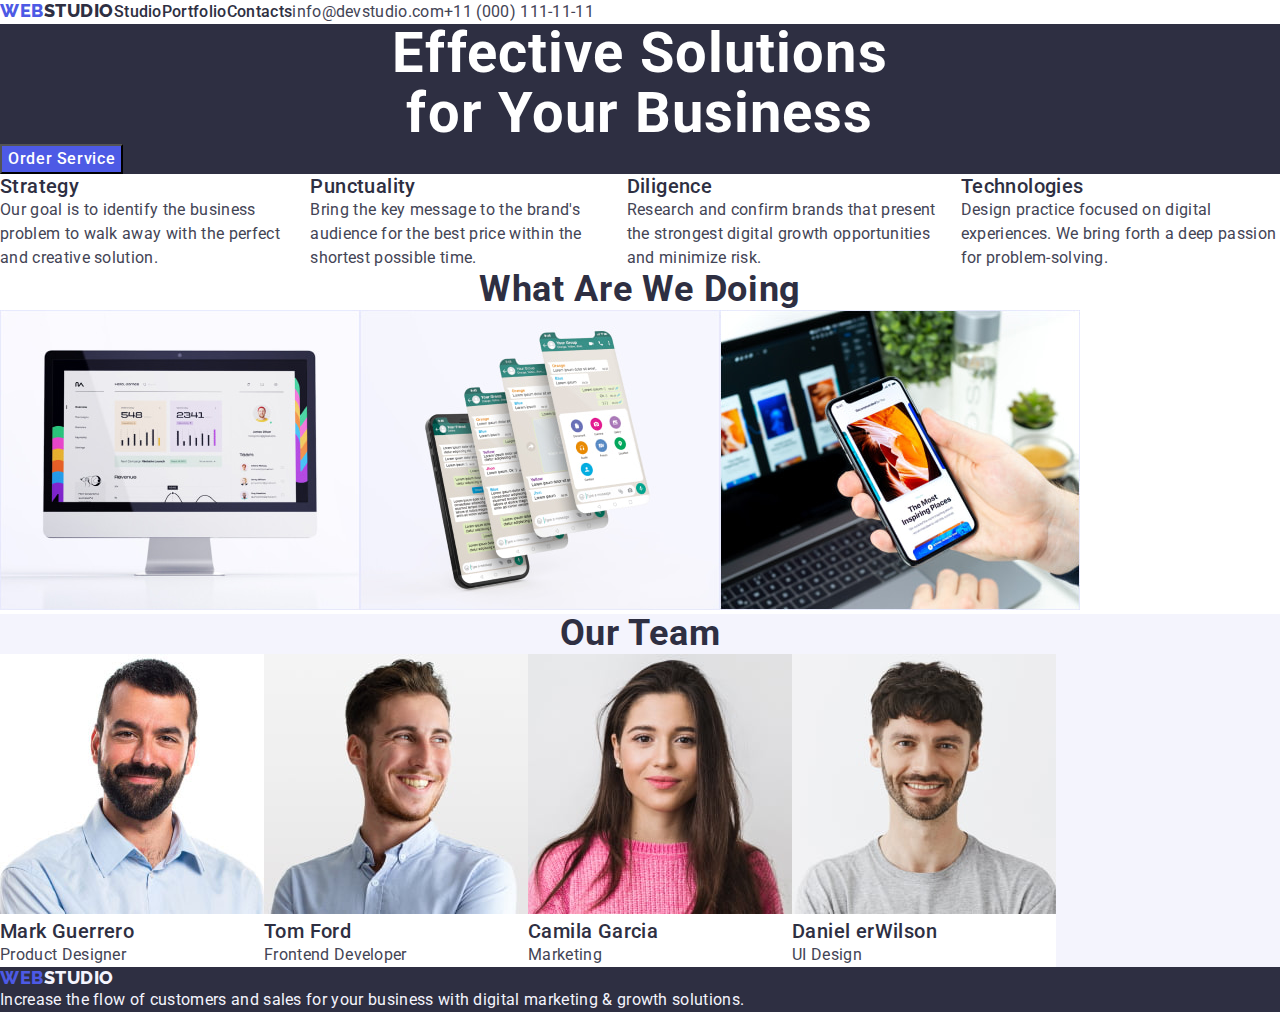
==== index.html @ 7873e504 "Placement in the line" ====
<!DOCTYPE html>
<html lang="en">
  <head>
    <meta charset="UTF-8" />
    <meta name="viewport" content="width=device-width, initial-scale=1.0" />
    <!--
      ================================
          Style normalization link
      ================================
    -->
    <link
      rel="stylesheet"
      href="https://cdn.jsdelivr.net/npm/modern-normalize@2.0.0/modern-normalize.min.css"
    />
    <!--
      ================================
          Fonts
      ================================
    -->
    <link rel="preconnect" href="https://fonts.googleapis.com" />
    <link rel="preconnect" href="https://fonts.gstatic.com" crossorigin />
    <link
      href="https://fonts.googleapis.com/css2?family=Raleway:wght@800&family=Roboto:wght@400;500;700&display=swap"
      rel="stylesheet"
    />
    <!--
        ================================
           Connecting additional pages
        ================================
      -->
    <link rel="stylesheet" href="./css/style.css" />
    <!--
        ================================
           Page's name
        ================================
      -->
    <title>Portfolio</title>
  </head>

  <body>
    <header class="top-line placement-in-a-line">
      <!--
        ================================
           Top line
        ================================
      -->
      <nav class="placement-in-a-line">
        <!--Logo-->
        <a class="link logo" href="./index.html">
          web<span class="logo-studio">Studio</span>
        </a>

        <ul class="placement-in-a-line list">
          <li>
            <a class="link text-link" href="./index.html">
              <span class="navigation-box">Studio</span>
            </a>
          </li>
          <li>
            <a class="link text-link" href="./portfolio.html">
              <span class="navigation-box">Portfolio</span>
            </a>
          </li>
          <li>
            <a class="link text-link" href="">
              <span class="navigation-box">Contacts</span>
            </a>
          </li>
        </ul>
      </nav>

      <address class="contacts">
        <ul class="list placement-in-a-line">
          <li>
            <a class="link contact-box" href="mailto:info@devstudio.com">
              info@devstudio.com
            </a>
          </li>

          <li>
            <a class="link contact-box" href="tel:+110001111111">
              +11 (000) 111-11-11
            </a>
          </li>
        </ul>
      </address>
    </header>

    <main>
      <!--
        =============================================
           1. Effective Solutions for Your Business
        =============================================
      -->
      <section class="title-box">
        <h1 class="main-title">
          Effective Solutions <br />
          for Your Business
        </h1>
        <button class="main-button" type="button">
          <span>Order Service</span>
        </button>
      </section>

      <!--
        =============================================
           2. Advantages
        =============================================
      -->
      <section class="main-advantages-section">
        <h2 hidden>Advantages</h2>
        <ul class="list placement-in-a-line">
          <li>
            <h3 class="advantages-title">Strategy</h3>
            <p class="advantages-text">
              Our goal is to identify the business problem to walk away with the
              perfect and creative solution.
            </p>
          </li>

          <li>
            <h3 class="advantages-title">Punctuality</h3>
            <p class="advantages-text">
              Bring the key message to the brand's audience for the best price
              within the shortest possible time.
            </p>
          </li>

          <li>
            <h3 class="advantages-title">Diligence</h3>
            <p class="advantages-text">
              Research and confirm brands that present the strongest digital
              growth opportunities and minimize risk.
            </p>
          </li>

          <li>
            <h3 class="advantages-title">Technologies</h3>
            <p class="advantages-text">
              Design practice focused on digital experiences. We bring forth a
              deep passion for problem-solving.
            </p>
          </li>
        </ul>
      </section>

      <!--
        =============================================
           3. What are we doing
        =============================================
      -->
      <section class="main-advantages-section">
        <h2 class="opportunities-title">What are we doing</h2>
        <ul class="list placement-in-a-line">
          <li>
            <img
              class="images"
              src="./images/main-images/rectangle171.jpg"
              alt="desktop"
              width="360"
            />
          </li>

          <li>
            <img
              class="images"
              src="./images/main-images/rectangle172.jpg"
              alt="mobile format"
              width="360"
            />
          </li>

          <li>
            <img
              class="images"
              src="./images/main-images/rectangle173.jpg"
              alt="mobile synchronized with the computer"
              width="360"
            />
          </li>
        </ul>
      </section>

      <!--
        =============================================
           4. Our Team
        =============================================
      -->
      <section class="main-section-team">
        <h2 class="opportunities-title">Our Team</h2>
        <ul class="list placement-in-a-line">
          <li class="card">
            <img
              src="./images/main-images/img01.jpg"
              alt="M.Guerrero's photo"
              width="264"
            />
            <h3 class="card-name">Mark Guerrero</h3>
            <p class="card-text">Product Designer</p>
          </li>

          <li class="card">
            <img
              src="./images/main-images/img12.jpg"
              alt="T.Ford's photo"
              width="264"
            />
            <h3 class="card-name">Tom Ford</h3>
            <p class="card-text">Frontend Developer</p>
          </li>

          <li class="card">
            <img
              src="./images/main-images/img13.jpg"
              alt="C.Garcia's photo"
              width="264"
            />
            <h3 class="card-name">Camila Garcia</h3>
            <p class="card-text">Marketing</p>
          </li>

          <li class="card">
            <img
              src="./images/main-images/img14.jpg"
              alt="D.Wilson's photo"
              width="264"
            />
            <h3 class="card-name">Daniel erWilson</h3>
            <p class="card-text">UI Design</p>
          </li>
        </ul>
      </section>
    </main>

    <!--
      =============================================
          Footer
      =============================================
    -->
    <footer class="footer-box">
      <a class="link logo" href="./index.html">
        Web<span class="logo-studio-footer">Studio</span>
      </a>

      <p class="paragraf-box">
        Increase the flow of customers and sales for your business with digital
        marketing & growth solutions.
      </p>
    </footer>
  </body>
</html>
---- css/style.css ----
:root {
  --slate: #434455;
  --navy-blue: #2e2f42;
  --cornflower: #e7e9fc;
  --iris: #4d5ae5;
  --ocean: #404bbf;
  --white: #fff;
  --cloud: #f4f4fd;
}

/**
  |============================
  | Base styles
  |============================
*/
body {
  font-family: "Roboto", sans-serif;
  font-style: normal;
  color: var(--slate);
  background: var(--white);
}

.link {
  text-decoration: none;
}

.list {
  list-style: none;
}

.placement-in-a-line {
  display: flex;
  flex-direction: row;
}

h1,
h2,
h3,
h4,
h5,
h6,
p {
  margin-top: 0;
  margin-bottom: 0;
}

ul,
ol {
  margin-top: 0;
  margin-bottom: 0;
  padding-left: 0;
}

/*
=========================================
      Header
=========================================
*/
.logo {
  font-family: "Raleway", sans-serif;
  font-weight: 800;
  font-size: 18px;
  line-height: 1.17;
  letter-spacing: 0.03em;
  text-transform: uppercase;
  color: var(--iris);
}

.logo-studio {
  color: var(--navy-blue);
}

.text-link {
  font-weight: 500;
  font-size: 16px;
  line-height: 1.5;
  letter-spacing: 0.02em;
  color: var(--navy-blue);
}

.text-link:hover,
.text-link:focus {
  color: #404bbf;
}

.contacts {
  font-style: normal;
}

.contact-box {
  font-size: 16px;
  line-height: 1.5;
  letter-spacing: 0.02em;
  color: var(--slate);
}

.contact-box:hover,
.contact-box:focus {
  color: var(--ocean);
}

/* Main
=============================================
   1. Effective Solutions for Your Business
=============================================
*/
.title-box {
  background: var(--navy-blue);
}

.main-title {
  font-size: 56px;
  line-height: 1.07;
  text-align: center;
  letter-spacing: 0.02em;
  color: #ffffff;
}

.main-button {
  background-color: #4d5ae5;
  font-family: "Roboto", sans-serif;
  font-weight: 500;
  font-size: 16px;
  line-height: 1.5;
  letter-spacing: 0.04em;
  color: #ffffff;
}

.main-button:hover,
.main-button:focus {
  background-color: #404bbf;
  cursor: pointer;
}

/* 
=============================================
   2. Advantages
=============================================
*/
.main-advantages-section {
}

.advantages-title {
  font-weight: 500;
  font-size: 20px;
  line-height: 1.2;
  letter-spacing: 0.02em;
  color: var(--navy-blue);
}

.advantages-text {
  font-size: 16px;
  line-height: 1.5;
  letter-spacing: 0.02em;
  color: var(--slate);
}

.opportunities-title {
  font-size: 36px;
  line-height: 1.11;
  text-align: center;
  letter-spacing: 0.02em;
  text-transform: capitalize;
  color: var(--navy-blue);
}

/* 
=============================================
   3. What are we doing
=============================================
*/

/* 
=============================================
   4. Our Team
=============================================
*/
.main-section-team {
  background-color: #f4f4fd;
}

.card {
  background-color: #ffffff;
}

.card-name {
  font-size: 20px;
  font-weight: 500;
  line-height: 1.2;
  letter-spacing: 0.02em;
  color: var(--navy-blue);
}

.card-text {
  font-size: 16px;
  line-height: 1.5;
  letter-spacing: 0.02em;
  color: var(--slate);
}

/* 
=============================================
   Portfolio
=============================================
*/
.portfolio-button {
  font-family: "Roboto", sans-serif;
  font-weight: 500;
  font-size: 16px;
  line-height: 1.5;
  letter-spacing: 0.04em;
  color: var(--iris);
  background-color: var(--cloud);
}

.portfolio-button:hover,
.portfolio-button:focus {
  color: #fff;
  background-color: #404bbf;
  cursor: pointer;
}

.card-project-name {
  font-size: 20px;
  font-weight: 500;
  line-height: 1.2;
  letter-spacing: 0.02em;
  color: var(--navy-blue);
}

/* 
=============================================
   Footer
=============================================
*/
.logo-studio-footer {
  color: var(--cloud, #f4f4fd);
}

.footer-box {
  background: var(--navy-blue);
}

.paragraf-box {
  line-height: 1.5;
  letter-spacing: 0.02em;
  color: var(--cloud);
}
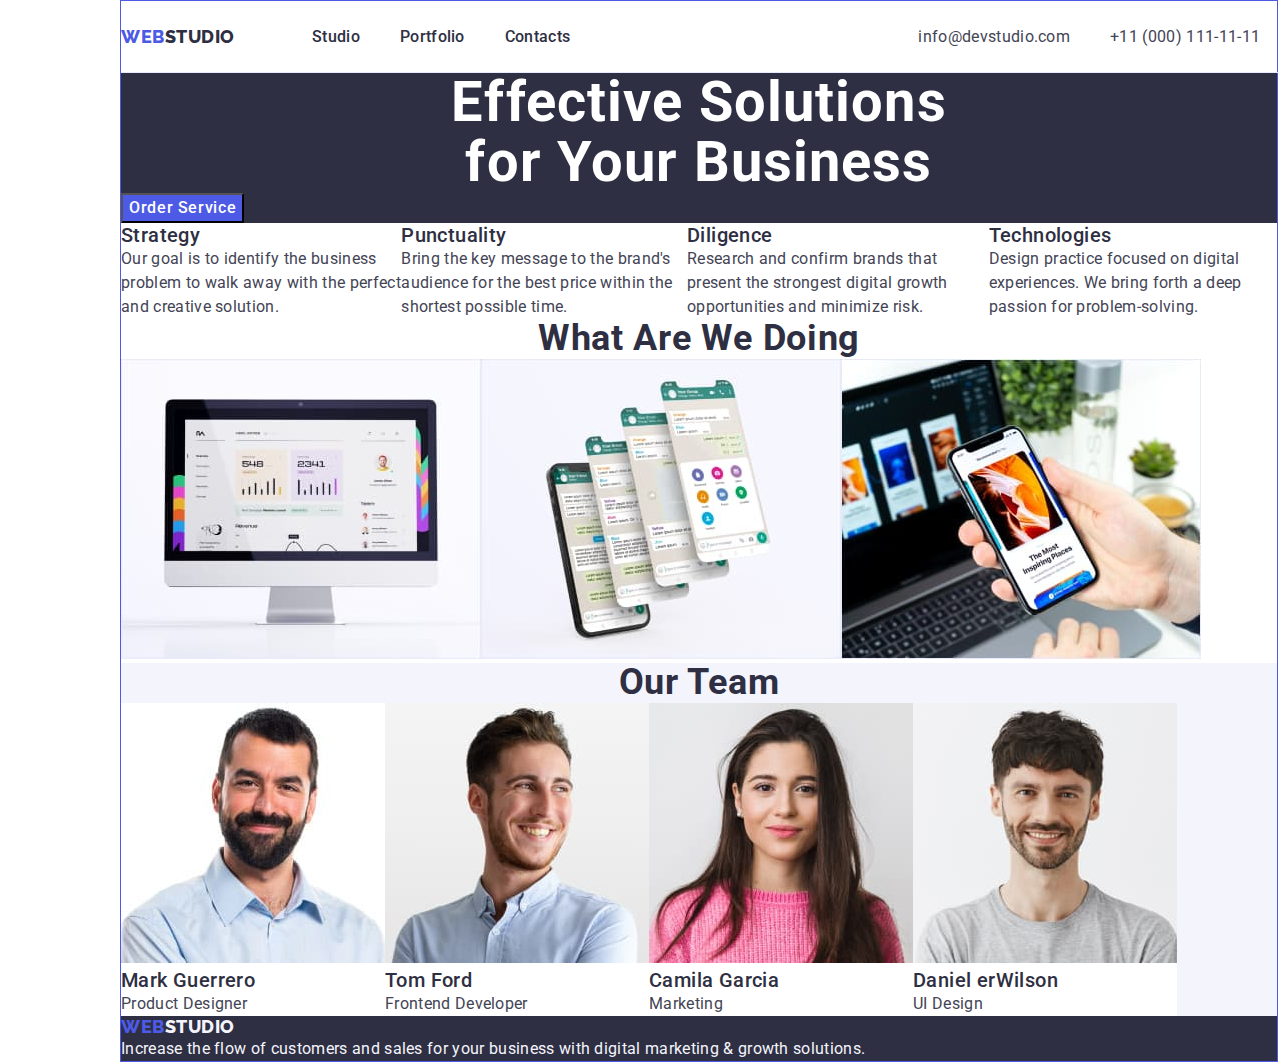
==== commit 01127fa2: "Geometry of header" ====
--- a/index.html
+++ b/index.html
@@ -37,7 +37,7 @@
     <title>Portfolio</title>
   </head>
 
-  <body>
+  <body class="container">
     <header class="top-line placement-in-a-line">
       <!--
         ================================
@@ -50,21 +50,15 @@
           web<span class="logo-studio">Studio</span>
         </a>
 
-        <ul class="placement-in-a-line list">
-          <li>
-            <a class="link text-link" href="./index.html">
-              <span class="navigation-box">Studio</span>
-            </a>
-          </li>
-          <li>
-            <a class="link text-link" href="./portfolio.html">
-              <span class="navigation-box">Portfolio</span>
-            </a>
-          </li>
-          <li>
-            <a class="link text-link" href="">
-              <span class="navigation-box">Contacts</span>
-            </a>
+        <ul class="placement-in-a-line list navigation-box">
+          <li>
+            <a class="link text-link" href="./index.html"> Studio </a>
+          </li>
+          <li>
+            <a class="link text-link" href="./portfolio.html"> Portfolio </a>
+          </li>
+          <li>
+            <a class="link text-link" href=""> Contacts </a>
           </li>
         </ul>
       </nav>
@@ -97,9 +91,7 @@
           Effective Solutions <br />
           for Your Business
         </h1>
-        <button class="main-button" type="button">
-          <span>Order Service</span>
-        </button>
+        <button class="main-button" type="button">Order Service</button>
       </section>
 
       <!--
--- a/css/style.css
+++ b/css/style.css
@@ -15,9 +15,14 @@
 */
 body {
   font-family: "Roboto", sans-serif;
-  font-style: normal;
   color: var(--slate);
   background: var(--white);
+}
+
+.container {
+  width: 1158px;
+  margin-left: 120px;
+  border: 1px solid var(--iris);
 }
 
 .link {
@@ -56,7 +61,19 @@
       Header
 =========================================
 */
+
+.top-line {
+  width: 1158px;
+  height: 72px;
+  flex-shrink: 1;
+  border-bottom: 1px solid var(--cornflower);
+}
+
 .logo {
+  width: 115px;
+  height: 21px;
+  margin-top: 25px;
+  margin-right: 36px;
   font-family: "Raleway", sans-serif;
   font-weight: 800;
   font-size: 18px;
@@ -70,7 +87,14 @@
   color: var(--navy-blue);
 }
 
+.navigation-box {
+  margin-top: 24px;
+  margin-right: 308px;
+}
+
 .text-link {
+  height: 24px;
+  margin-left: 40px;
   font-weight: 500;
   font-size: 16px;
   line-height: 1.5;
@@ -80,14 +104,17 @@
 
 .text-link:hover,
 .text-link:focus {
-  color: #404bbf;
+  color: var(--ocean);
 }
 
 .contacts {
+  margin-top: 24px;
   font-style: normal;
 }
 
 .contact-box {
+  height: 24px;
+  margin-left: 40px;
   font-size: 16px;
   line-height: 1.5;
   letter-spacing: 0.02em;
@@ -113,22 +140,24 @@
   line-height: 1.07;
   text-align: center;
   letter-spacing: 0.02em;
-  color: #ffffff;
+  color: var(--white);
 }
 
 .main-button {
-  background-color: #4d5ae5;
+  margin-left: auto;
+  margin-right: auto;
   font-family: "Roboto", sans-serif;
   font-weight: 500;
   font-size: 16px;
   line-height: 1.5;
   letter-spacing: 0.04em;
-  color: #ffffff;
+  color: var(--white);
+  background-color: var(--iris);
 }
 
 .main-button:hover,
 .main-button:focus {
-  background-color: #404bbf;
+  background-color: var(--ocean);
   cursor: pointer;
 }
 
@@ -176,11 +205,11 @@
 =============================================
 */
 .main-section-team {
-  background-color: #f4f4fd;
+  background-color: var(--cloud);
 }
 
 .card {
-  background-color: #ffffff;
+  background-color: var(--white);
 }
 
 .card-name {
@@ -215,11 +244,17 @@
 
 .portfolio-button:hover,
 .portfolio-button:focus {
-  color: #fff;
-  background-color: #404bbf;
+  color: var(--white);
+  background-color: var(--ocean);
   cursor: pointer;
 }
 
+.project-card {
+  flex-wrap: wrap;
+}
+
+.filter-button-box {
+}
 .card-project-name {
   font-size: 20px;
   font-weight: 500;
@@ -234,7 +269,7 @@
 =============================================
 */
 .logo-studio-footer {
-  color: var(--cloud, #f4f4fd);
+  color: var(--cloud);
 }
 
 .footer-box {
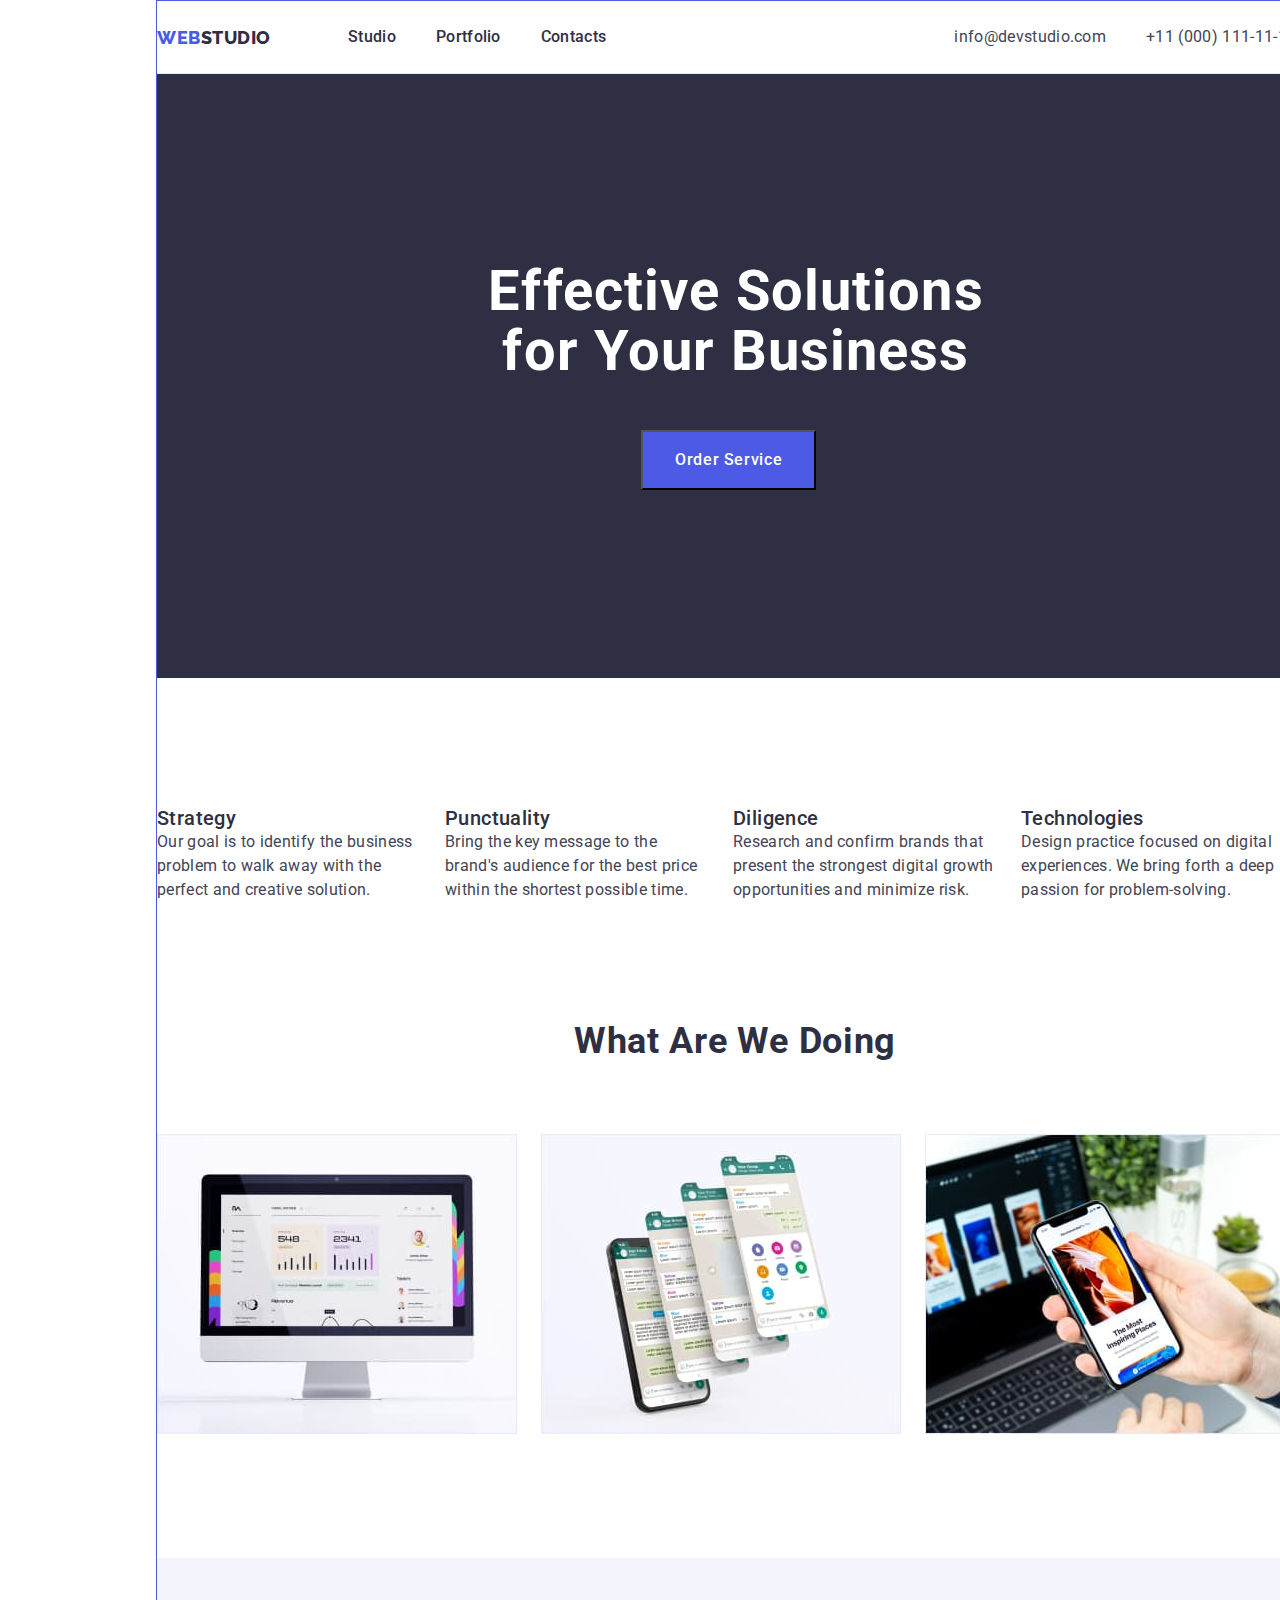
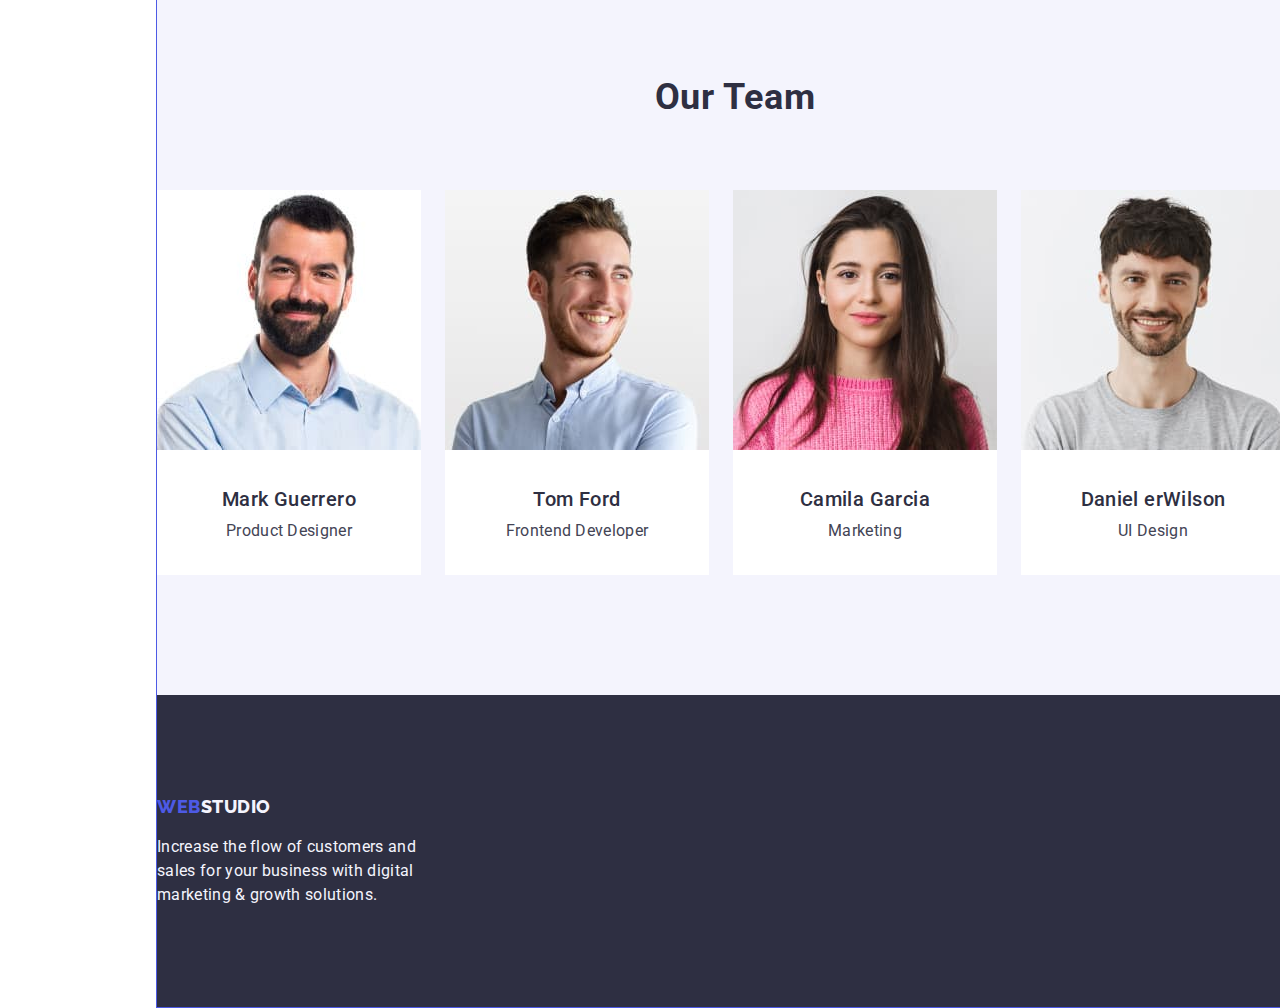
==== commit a7cd22bb: "Geometry of full index" ====
--- a/index.html
+++ b/index.html
@@ -102,7 +102,7 @@
       <section class="main-advantages-section">
         <h2 hidden>Advantages</h2>
         <ul class="list placement-in-a-line">
-          <li>
+          <li class="advantages-card">
             <h3 class="advantages-title">Strategy</h3>
             <p class="advantages-text">
               Our goal is to identify the business problem to walk away with the
@@ -110,7 +110,7 @@
             </p>
           </li>
 
-          <li>
+          <li class="advantages-card">
             <h3 class="advantages-title">Punctuality</h3>
             <p class="advantages-text">
               Bring the key message to the brand's audience for the best price
@@ -118,7 +118,7 @@
             </p>
           </li>
 
-          <li>
+          <li class="advantages-card">
             <h3 class="advantages-title">Diligence</h3>
             <p class="advantages-text">
               Research and confirm brands that present the strongest digital
@@ -126,7 +126,7 @@
             </p>
           </li>
 
-          <li>
+          <li class="advantages-card">
             <h3 class="advantages-title">Technologies</h3>
             <p class="advantages-text">
               Design practice focused on digital experiences. We bring forth a
@@ -144,7 +144,7 @@
       <section class="main-advantages-section">
         <h2 class="opportunities-title">What are we doing</h2>
         <ul class="list placement-in-a-line">
-          <li>
+          <li class="opportunities-card">
             <img
               class="images"
               src="./images/main-images/rectangle171.jpg"
@@ -153,7 +153,7 @@
             />
           </li>
 
-          <li>
+          <li class="opportunities-card">
             <img
               class="images"
               src="./images/main-images/rectangle172.jpg"
@@ -162,7 +162,7 @@
             />
           </li>
 
-          <li>
+          <li class="opportunities-card">
             <img
               class="images"
               src="./images/main-images/rectangle173.jpg"
--- a/css/style.css
+++ b/css/style.css
@@ -21,7 +21,7 @@
 
 .container {
   width: 1158px;
-  margin-left: 120px;
+  margin-left: 156px;
   border: 1px solid var(--iris);
 }
 
@@ -64,15 +64,13 @@
 
 .top-line {
   width: 1158px;
-  height: 72px;
   flex-shrink: 1;
   border-bottom: 1px solid var(--cornflower);
 }
 
 .logo {
   width: 115px;
-  height: 21px;
-  margin-top: 25px;
+  margin-top: 25.5px;
   margin-right: 36px;
   font-family: "Raleway", sans-serif;
   font-weight: 800;
@@ -93,7 +91,6 @@
 }
 
 .text-link {
-  height: 24px;
   margin-left: 40px;
   font-weight: 500;
   font-size: 16px;
@@ -109,11 +106,11 @@
 
 .contacts {
   margin-top: 24px;
+  margin-bottom: 24px;
   font-style: normal;
 }
 
 .contact-box {
-  height: 24px;
   margin-left: 40px;
   font-size: 16px;
   line-height: 1.5;
@@ -132,10 +129,15 @@
 =============================================
 */
 .title-box {
+  width: 1158px;
+  padding-top: 188px;
+  padding-bottom: 188px;
+  margin-bottom: 120px;
   background: var(--navy-blue);
 }
 
 .main-title {
+  margin-bottom: 48px;
   font-size: 56px;
   line-height: 1.07;
   text-align: center;
@@ -144,8 +146,8 @@
 }
 
 .main-button {
-  margin-left: auto;
-  margin-right: auto;
+  padding: 16px 32px 16px 32px;
+  margin-left: 484px;
   font-family: "Roboto", sans-serif;
   font-weight: 500;
   font-size: 16px;
@@ -167,9 +169,16 @@
 =============================================
 */
 .main-advantages-section {
+  margin-top: 120px;
+}
+
+.advantages-card {
+  width: 264px;
+  margin-right: 24px;
 }
 
 .advantages-title {
+  margin-top: 8px;
   font-weight: 500;
   font-size: 20px;
   line-height: 1.2;
@@ -199,20 +208,34 @@
 =============================================
 */
 
+.opportunities-card {
+  margin-top: 72px;
+  margin-right: 24px;
+  margin-bottom: 120px;
+}
+
 /* 
 =============================================
    4. Our Team
 =============================================
 */
 .main-section-team {
+  padding-top: 120px;
+  padding-bottom: 120px;
   background-color: var(--cloud);
 }
 
 .card {
+  padding-bottom: 32px;
+  margin-top: 72px;
+  margin-right: 24px;
+  text-align: center;
   background-color: var(--white);
 }
 
 .card-name {
+  margin-top: 32px;
+  margin-bottom: 8px;
   font-size: 20px;
   font-weight: 500;
   line-height: 1.2;
@@ -268,6 +291,11 @@
    Footer
 =============================================
 */
+.footer-box {
+  padding-top: 101.5px;
+  padding-bottom: 100px;
+}
+
 .logo-studio-footer {
   color: var(--cloud);
 }
@@ -277,6 +305,8 @@
 }
 
 .paragraf-box {
+  width: 264px;
+  margin-top: 17.5px;
   line-height: 1.5;
   letter-spacing: 0.02em;
   color: var(--cloud);
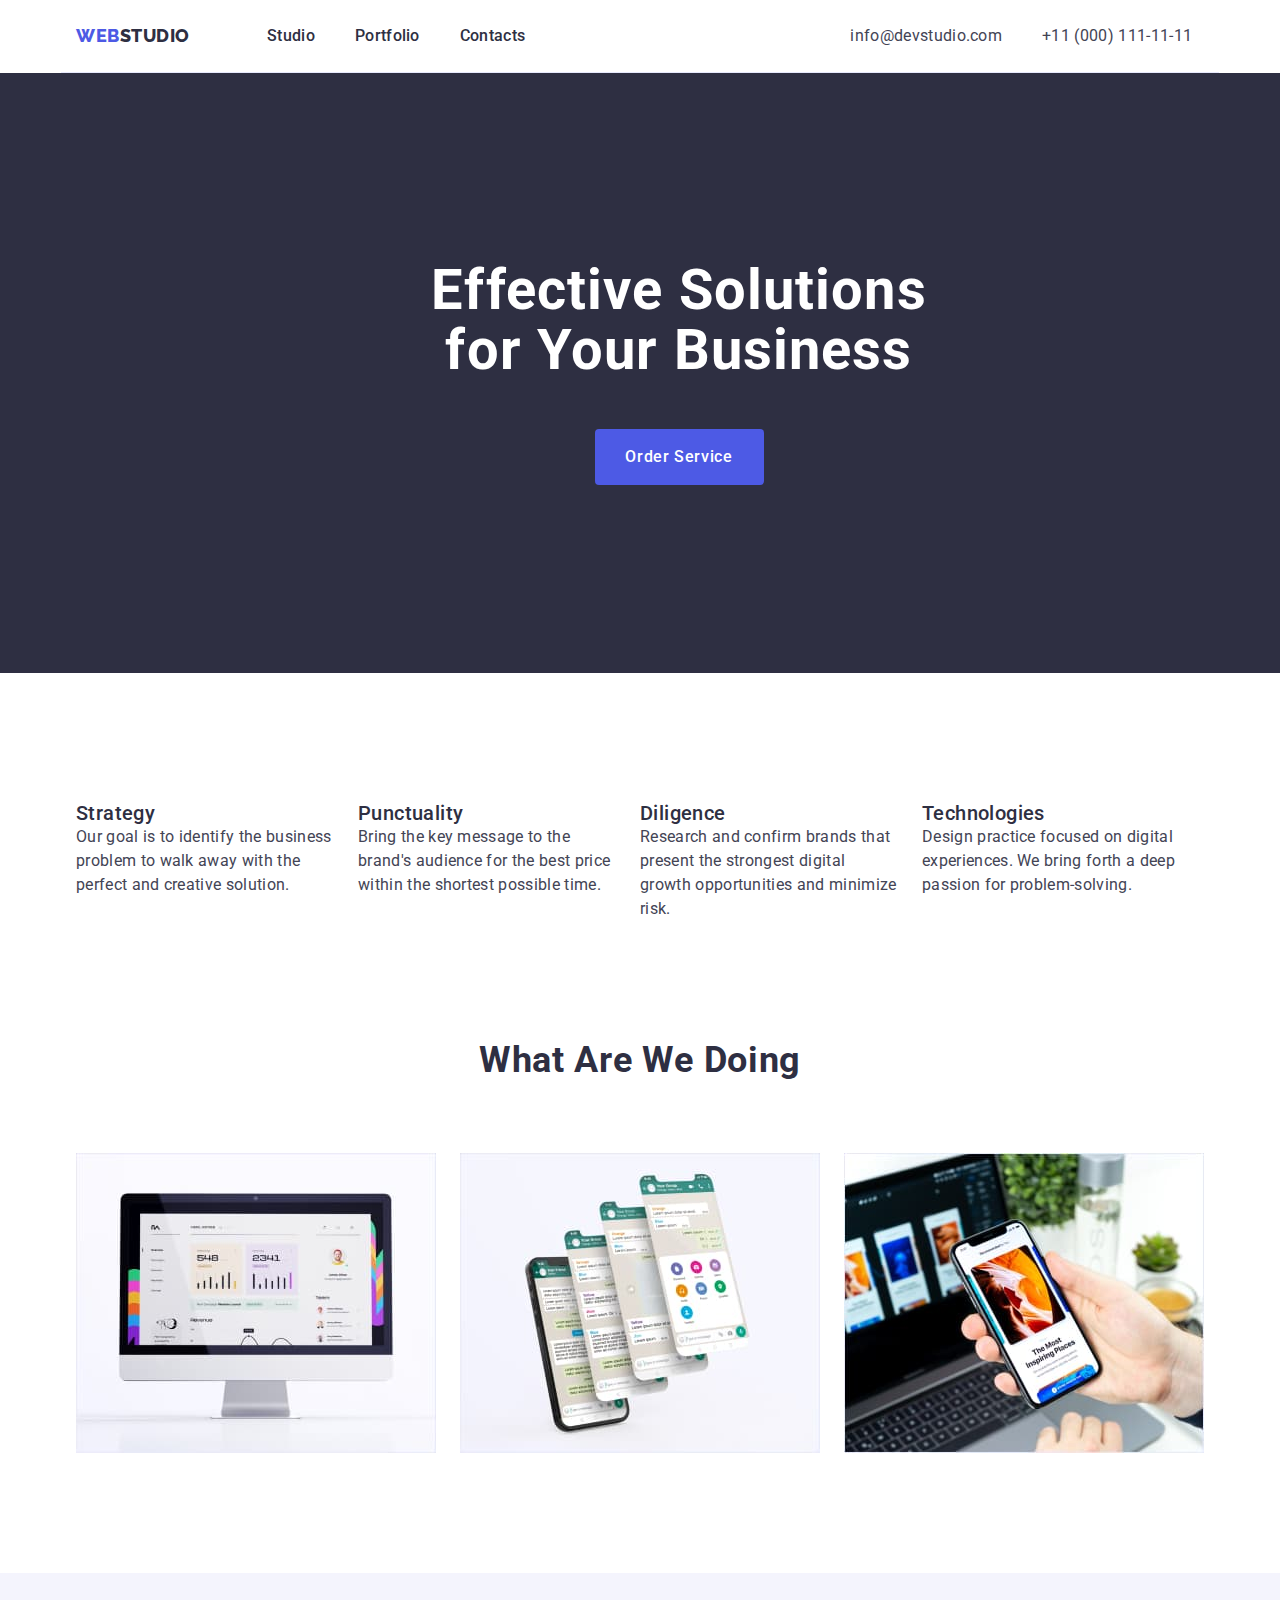
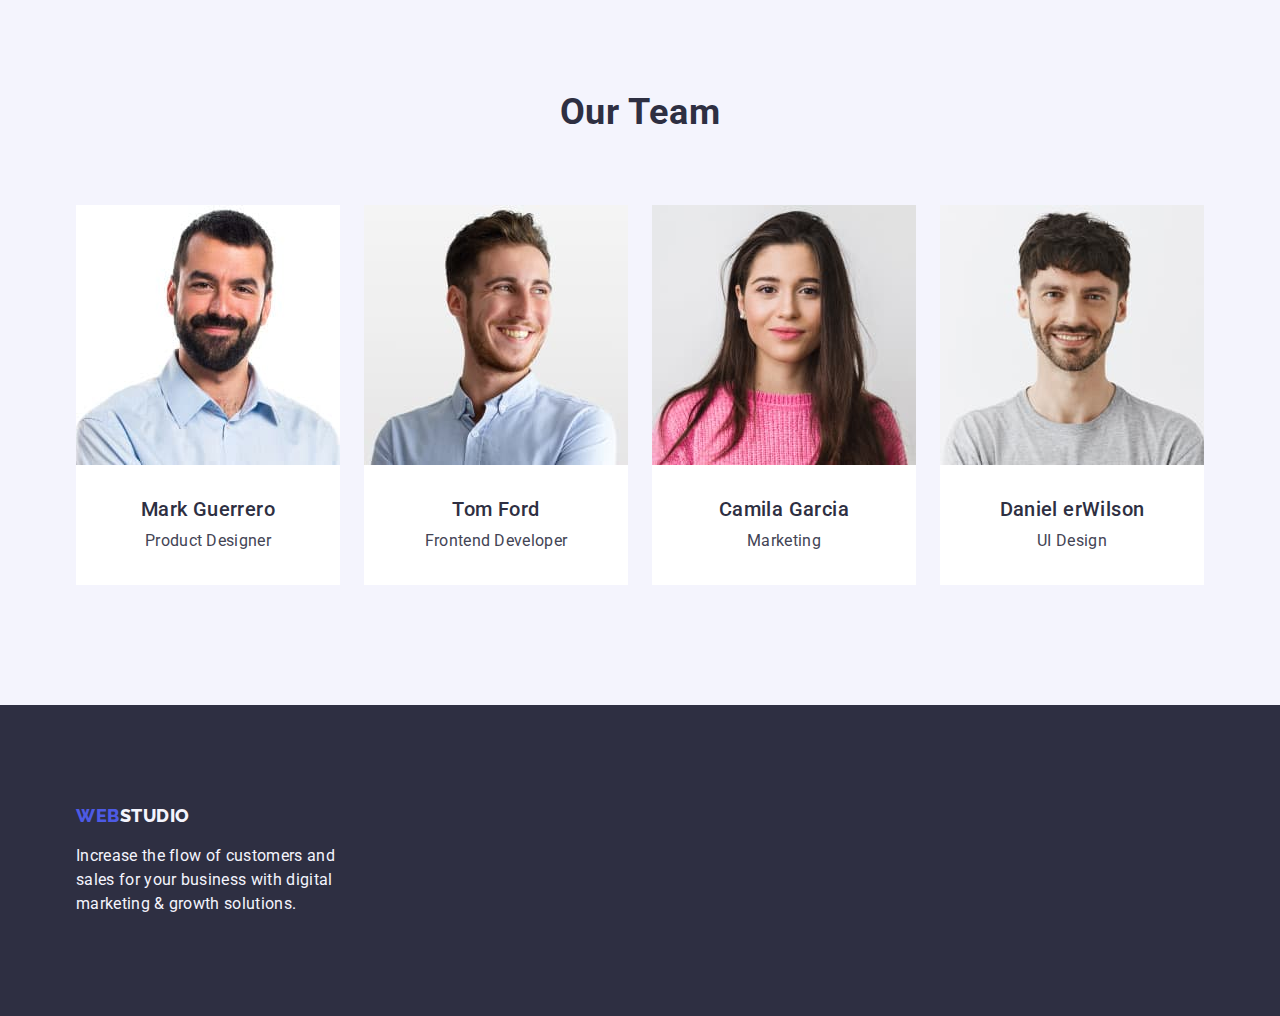
==== commit 88209712: "Corrected" ====
--- a/index.html
+++ b/index.html
@@ -37,47 +37,49 @@
     <title>Portfolio</title>
   </head>
 
-  <body class="container">
-    <header class="top-line placement-in-a-line">
+  <body>
+    <header class="section">
       <!--
         ================================
            Top line
         ================================
       -->
-      <nav class="placement-in-a-line">
-        <!--Logo-->
-        <a class="link logo" href="./index.html">
-          web<span class="logo-studio">Studio</span>
-        </a>
-
-        <ul class="placement-in-a-line list navigation-box">
-          <li>
-            <a class="link text-link" href="./index.html"> Studio </a>
-          </li>
-          <li>
-            <a class="link text-link" href="./portfolio.html"> Portfolio </a>
-          </li>
-          <li>
-            <a class="link text-link" href=""> Contacts </a>
-          </li>
-        </ul>
-      </nav>
-
-      <address class="contacts">
-        <ul class="list placement-in-a-line">
-          <li>
-            <a class="link contact-box" href="mailto:info@devstudio.com">
-              info@devstudio.com
-            </a>
-          </li>
-
-          <li>
-            <a class="link contact-box" href="tel:+110001111111">
-              +11 (000) 111-11-11
-            </a>
-          </li>
-        </ul>
-      </address>
+      <div class="top-line placement-in-a-line container">
+        <nav class="placement-in-a-line nav">
+          <!--Logo-->
+          <a class="link logo" href="./index.html">
+            web<span class="logo-studio">Studio</span>
+          </a>
+
+          <ul class="placement-in-a-line list navigation-box">
+            <li>
+              <a class="link text-link" href="./index.html"> Studio </a>
+            </li>
+            <li>
+              <a class="link text-link" href="./portfolio.html"> Portfolio </a>
+            </li>
+            <li>
+              <a class="link text-link" href=""> Contacts </a>
+            </li>
+          </ul>
+        </nav>
+
+        <address class="contacts">
+          <ul class="list placement-in-a-line">
+            <li>
+              <a class="link contact-box" href="mailto:info@devstudio.com">
+                info@devstudio.com
+              </a>
+            </li>
+
+            <li>
+              <a class="link contact-box" href="tel:+110001111111">
+                +11 (000) 111-11-11
+              </a>
+            </li>
+          </ul>
+        </address>
+      </div>
     </header>
 
     <main>
@@ -86,12 +88,11 @@
            1. Effective Solutions for Your Business
         =============================================
       -->
-      <section class="title-box">
-        <h1 class="main-title">
-          Effective Solutions <br />
-          for Your Business
-        </h1>
-        <button class="main-button" type="button">Order Service</button>
+      <section class="title-background-box section">
+        <div class="container title-box">
+          <h1 class="main-title">Effective Solutions for Your Business</h1>
+          <button class="main-button" type="button">Order Service</button>
+        </div>
       </section>
 
       <!--
@@ -99,41 +100,43 @@
            2. Advantages
         =============================================
       -->
-      <section class="main-advantages-section">
-        <h2 hidden>Advantages</h2>
-        <ul class="list placement-in-a-line">
-          <li class="advantages-card">
-            <h3 class="advantages-title">Strategy</h3>
-            <p class="advantages-text">
-              Our goal is to identify the business problem to walk away with the
-              perfect and creative solution.
-            </p>
-          </li>
-
-          <li class="advantages-card">
-            <h3 class="advantages-title">Punctuality</h3>
-            <p class="advantages-text">
-              Bring the key message to the brand's audience for the best price
-              within the shortest possible time.
-            </p>
-          </li>
-
-          <li class="advantages-card">
-            <h3 class="advantages-title">Diligence</h3>
-            <p class="advantages-text">
-              Research and confirm brands that present the strongest digital
-              growth opportunities and minimize risk.
-            </p>
-          </li>
-
-          <li class="advantages-card">
-            <h3 class="advantages-title">Technologies</h3>
-            <p class="advantages-text">
-              Design practice focused on digital experiences. We bring forth a
-              deep passion for problem-solving.
-            </p>
-          </li>
-        </ul>
+      <section class="main-advantages-section section">
+        <div class="container">
+          <h2 class="visually-hidden">Advantages</h2>
+          <ul class="list placement-in-a-line">
+            <li class="advantages-card">
+              <h3 class="advantages-title">Strategy</h3>
+              <p class="advantages-text">
+                Our goal is to identify the business problem to walk away with
+                the perfect and creative solution.
+              </p>
+            </li>
+
+            <li class="advantages-card">
+              <h3 class="advantages-title">Punctuality</h3>
+              <p class="advantages-text">
+                Bring the key message to the brand's audience for the best price
+                within the shortest possible time.
+              </p>
+            </li>
+
+            <li class="advantages-card">
+              <h3 class="advantages-title">Diligence</h3>
+              <p class="advantages-text">
+                Research and confirm brands that present the strongest digital
+                growth opportunities and minimize risk.
+              </p>
+            </li>
+
+            <li class="advantages-card">
+              <h3 class="advantages-title">Technologies</h3>
+              <p class="advantages-text">
+                Design practice focused on digital experiences. We bring forth a
+                deep passion for problem-solving.
+              </p>
+            </li>
+          </ul>
+        </div>
       </section>
 
       <!--
@@ -141,36 +144,35 @@
            3. What are we doing
         =============================================
       -->
-      <section class="main-advantages-section">
-        <h2 class="opportunities-title">What are we doing</h2>
-        <ul class="list placement-in-a-line">
-          <li class="opportunities-card">
-            <img
-              class="images"
-              src="./images/main-images/rectangle171.jpg"
-              alt="desktop"
-              width="360"
-            />
-          </li>
-
-          <li class="opportunities-card">
-            <img
-              class="images"
-              src="./images/main-images/rectangle172.jpg"
-              alt="mobile format"
-              width="360"
-            />
-          </li>
-
-          <li class="opportunities-card">
-            <img
-              class="images"
-              src="./images/main-images/rectangle173.jpg"
-              alt="mobile synchronized with the computer"
-              width="360"
-            />
-          </li>
-        </ul>
+      <section class="main-opportunities-section section">
+        <div class="container">
+          <h2 class="opportunities-title">What are we doing</h2>
+          <ul class="list placement-in-a-line">
+            <li class="opportunities-card">
+              <img
+                src="./images/main-images/rectangle171.jpg"
+                alt="desktop"
+                width="360"
+              />
+            </li>
+
+            <li class="opportunities-card">
+              <img
+                src="./images/main-images/rectangle172.jpg"
+                alt="mobile format"
+                width="360"
+              />
+            </li>
+
+            <li class="opportunities-card liend">
+              <img
+                src="./images/main-images/rectangle173.jpg"
+                alt="mobile synchronized with the computer"
+                width="360"
+              />
+            </li>
+          </ul>
+        </div>
       </section>
 
       <!--
@@ -178,49 +180,51 @@
            4. Our Team
         =============================================
       -->
-      <section class="main-section-team">
-        <h2 class="opportunities-title">Our Team</h2>
-        <ul class="list placement-in-a-line">
-          <li class="card">
-            <img
-              src="./images/main-images/img01.jpg"
-              alt="M.Guerrero's photo"
-              width="264"
-            />
-            <h3 class="card-name">Mark Guerrero</h3>
-            <p class="card-text">Product Designer</p>
-          </li>
-
-          <li class="card">
-            <img
-              src="./images/main-images/img12.jpg"
-              alt="T.Ford's photo"
-              width="264"
-            />
-            <h3 class="card-name">Tom Ford</h3>
-            <p class="card-text">Frontend Developer</p>
-          </li>
-
-          <li class="card">
-            <img
-              src="./images/main-images/img13.jpg"
-              alt="C.Garcia's photo"
-              width="264"
-            />
-            <h3 class="card-name">Camila Garcia</h3>
-            <p class="card-text">Marketing</p>
-          </li>
-
-          <li class="card">
-            <img
-              src="./images/main-images/img14.jpg"
-              alt="D.Wilson's photo"
-              width="264"
-            />
-            <h3 class="card-name">Daniel erWilson</h3>
-            <p class="card-text">UI Design</p>
-          </li>
-        </ul>
+      <section class="main-section-team section">
+        <div class="container">
+          <h2 class="opportunities-title">Our Team</h2>
+          <ul class="list placement-in-a-line">
+            <li class="card">
+              <img
+                src="./images/main-images/img01.jpg"
+                alt="M.Guerrero's photo"
+                width="264"
+              />
+              <h3 class="card-name">Mark Guerrero</h3>
+              <p class="card-text">Product Designer</p>
+            </li>
+
+            <li class="card">
+              <img
+                src="./images/main-images/img12.jpg"
+                alt="T.Ford's photo"
+                width="264"
+              />
+              <h3 class="card-name">Tom Ford</h3>
+              <p class="card-text">Frontend Developer</p>
+            </li>
+
+            <li class="card">
+              <img
+                src="./images/main-images/img13.jpg"
+                alt="C.Garcia's photo"
+                width="264"
+              />
+              <h3 class="card-name">Camila Garcia</h3>
+              <p class="card-text">Marketing</p>
+            </li>
+
+            <li class="card liend">
+              <img
+                src="./images/main-images/img14.jpg"
+                alt="D.Wilson's photo"
+                width="264"
+              />
+              <h3 class="card-name">Daniel erWilson</h3>
+              <p class="card-text">UI Design</p>
+            </li>
+          </ul>
+        </div>
       </section>
     </main>
 
@@ -229,15 +233,17 @@
           Footer
       =============================================
     -->
-    <footer class="footer-box">
-      <a class="link logo" href="./index.html">
-        Web<span class="logo-studio-footer">Studio</span>
-      </a>
-
-      <p class="paragraf-box">
-        Increase the flow of customers and sales for your business with digital
-        marketing & growth solutions.
-      </p>
+    <footer class="footer-box section">
+      <div class="container">
+        <a class="link logo" href="./index.html">
+          Web<span class="logo-studio-footer">Studio</span>
+        </a>
+
+        <p class="paragraf-box">
+          Increase the flow of customers and sales for your business with
+          digital marketing & growth solutions.
+        </p>
+      </div>
     </footer>
   </body>
 </html>
--- a/css/style.css
+++ b/css/style.css
@@ -21,8 +21,8 @@
 
 .container {
   width: 1158px;
-  margin-left: 156px;
-  border: 1px solid var(--iris);
+  margin: 0 auto;
+  padding: 0 15px;
 }
 
 .link {
@@ -56,6 +56,28 @@
   padding-left: 0;
 }
 
+.section {
+  margin: 0;
+}
+
+img {
+  display: block;
+}
+
+.visually-hidden {
+  position: absolute;
+  width: 1px;
+  height: 1px;
+  margin: -1px;
+  border: 0;
+  padding: 0;
+
+  white-space: nowrap;
+  clip-path: inset(100%);
+  clip: rect(0 0 0 0);
+  overflow: hidden;
+}
+
 /*
 =========================================
       Header
@@ -63,15 +85,17 @@
 */
 
 .top-line {
-  width: 1158px;
-  flex-shrink: 1;
   border-bottom: 1px solid var(--cornflower);
+}
+
+.nav {
+  margin-right: 245px;
+  align-items: center;
 }
 
 .logo {
   width: 115px;
-  margin-top: 25.5px;
-  margin-right: 36px;
+  margin-right: 76px;
   font-family: "Raleway", sans-serif;
   font-weight: 800;
   font-size: 18px;
@@ -86,17 +110,21 @@
 }
 
 .navigation-box {
-  margin-top: 24px;
-  margin-right: 308px;
+  padding: 24px 0;
 }
 
 .text-link {
-  margin-left: 40px;
-  font-weight: 500;
-  font-size: 16px;
-  line-height: 1.5;
-  letter-spacing: 0.02em;
-  color: var(--navy-blue);
+  margin-right: 40px;
+  padding: 24px 0;
+  font-weight: 500;
+  font-size: 16px;
+  line-height: 1.5;
+  letter-spacing: 0.02em;
+  color: var(--navy-blue);
+}
+
+.liend {
+  margin-right: 0;
 }
 
 .text-link:hover,
@@ -128,15 +156,19 @@
    1. Effective Solutions for Your Business
 =============================================
 */
+.title-background-box {
+  padding: 188px 0;
+  background: var(--navy-blue);
+}
 .title-box {
-  width: 1158px;
-  padding-top: 188px;
-  padding-bottom: 188px;
-  margin-bottom: 120px;
-  background: var(--navy-blue);
+  width: 1358px;
+  padding: 188px auto;
 }
 
 .main-title {
+  max-width: 496px;
+  margin-right: auto;
+  margin-left: auto;
   margin-bottom: 48px;
   font-size: 56px;
   line-height: 1.07;
@@ -146,15 +178,21 @@
 }
 
 .main-button {
-  padding: 16px 32px 16px 32px;
-  margin-left: 484px;
+  display: block;
+  min-width: 169px;
+  height: 56px;
+  margin-right: auto;
+  margin-left: auto;
   font-family: "Roboto", sans-serif;
   font-weight: 500;
   font-size: 16px;
   line-height: 1.5;
   letter-spacing: 0.04em;
   color: var(--white);
+  border: none;
   background-color: var(--iris);
+  border-radius: 4px;
+  cursor: pointer;
 }
 
 .main-button:hover,
@@ -169,7 +207,7 @@
 =============================================
 */
 .main-advantages-section {
-  margin-top: 120px;
+  padding: 120px 0;
 }
 
 .advantages-card {
@@ -207,11 +245,13 @@
    3. What are we doing
 =============================================
 */
+.main-opportunities-section {
+  padding-bottom: 120px;
+}
 
 .opportunities-card {
   margin-top: 72px;
   margin-right: 24px;
-  margin-bottom: 120px;
 }
 
 /* 
@@ -226,9 +266,9 @@
 }
 
 .card {
-  padding-bottom: 32px;
   margin-top: 72px;
   margin-right: 24px;
+  padding-bottom: 32px;
   text-align: center;
   background-color: var(--white);
 }
@@ -255,7 +295,15 @@
    Portfolio
 =============================================
 */
+.filter-button-box {
+  padding-top: 96px;
+  padding-bottom: 72px;
+  padding-left: 271px;
+}
+
 .portfolio-button {
+  margin-right: 24px;
+  padding: 12px 24px 12px 24px;
   font-family: "Roboto", sans-serif;
   font-weight: 500;
   font-size: 16px;
@@ -263,6 +311,8 @@
   letter-spacing: 0.04em;
   color: var(--iris);
   background-color: var(--cloud);
+  border-radius: 4px;
+  border: 1px solid var(--cornflower);
 }
 
 .portfolio-button:hover,
@@ -272,13 +322,25 @@
   cursor: pointer;
 }
 
-.project-card {
+.project-cards {
   flex-wrap: wrap;
 }
 
+.card-of-project {
+  margin-bottom: 48px;
+  gap: 24px;
+}
+
+.description-card {
+  padding-top: 32px;
+  padding-bottom: 32px;
+  border: 1px solid var(--cornflower);
+}
+
 .filter-button-box {
 }
 .card-project-name {
+  margin-bottom: 8px;
   font-size: 20px;
   font-weight: 500;
   line-height: 1.2;
@@ -292,8 +354,7 @@
 =============================================
 */
 .footer-box {
-  padding-top: 101.5px;
-  padding-bottom: 100px;
+  padding: 100px 0;
 }
 
 .logo-studio-footer {
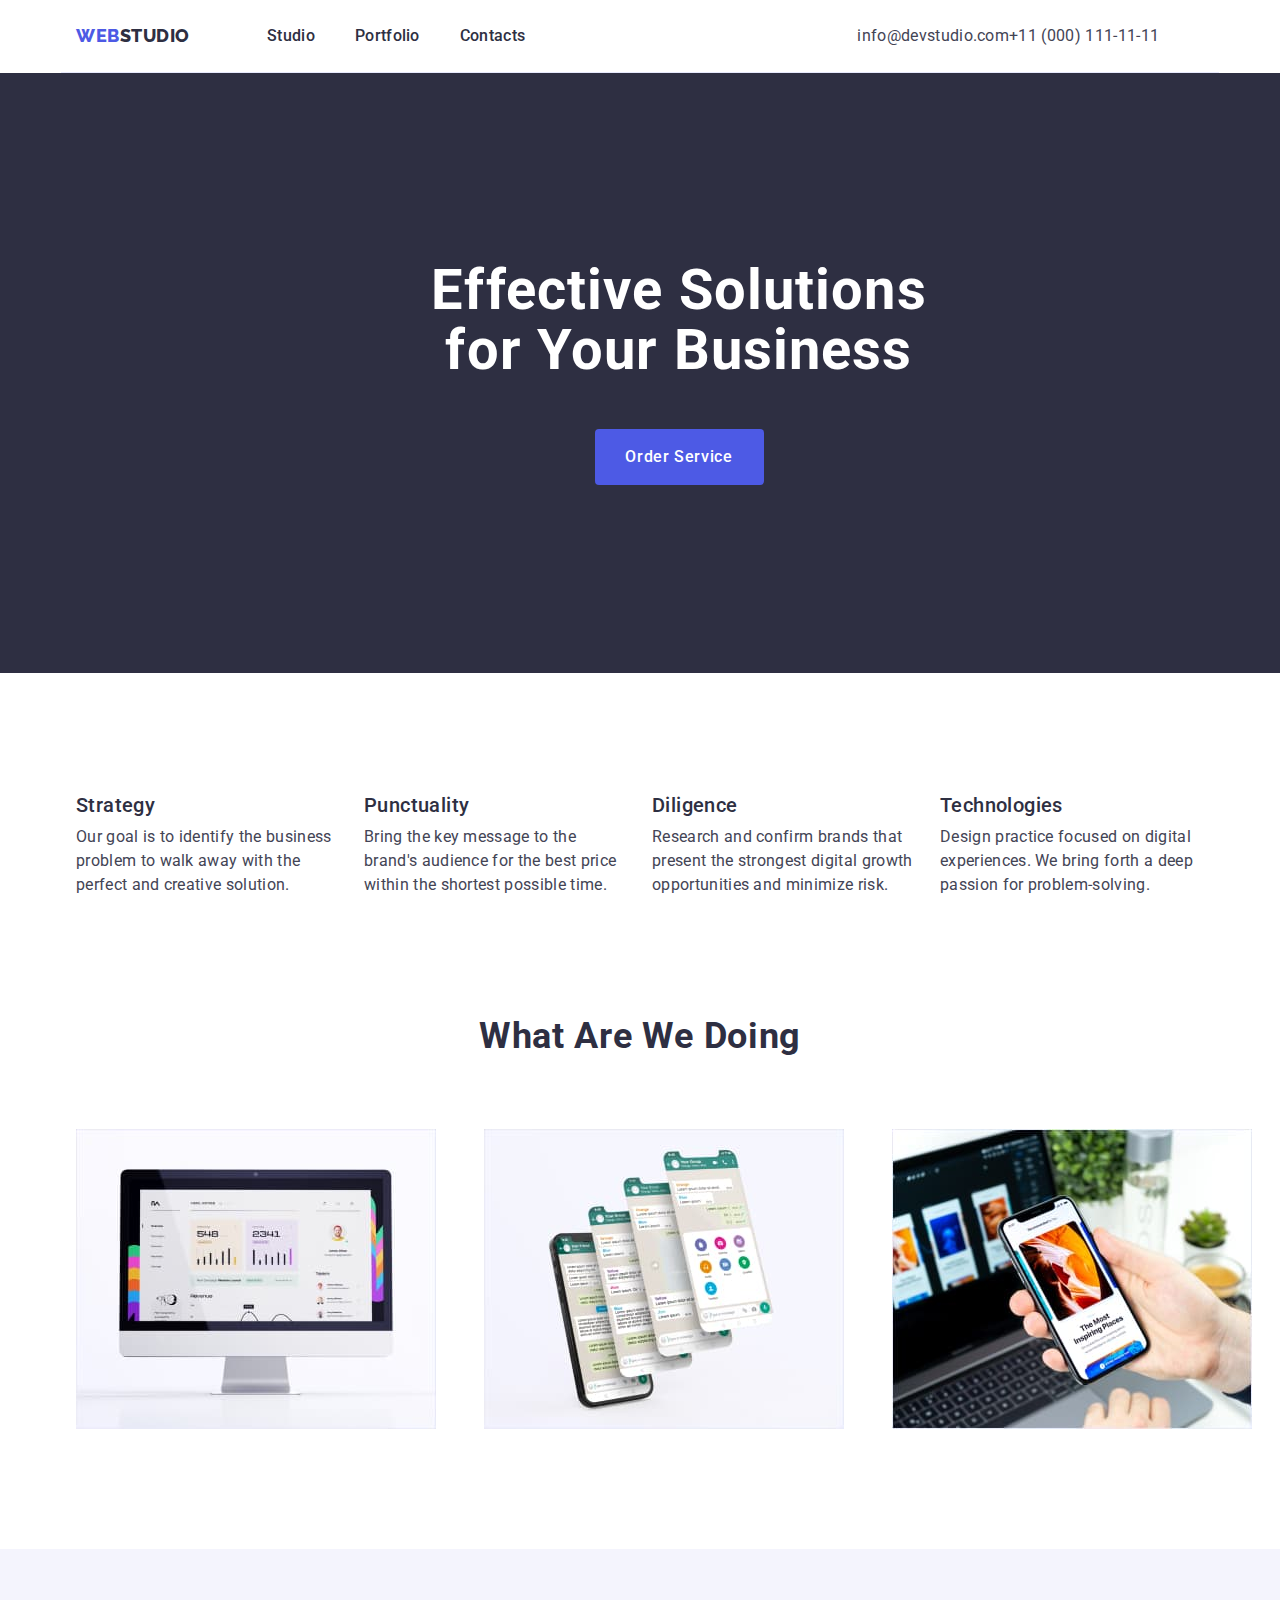
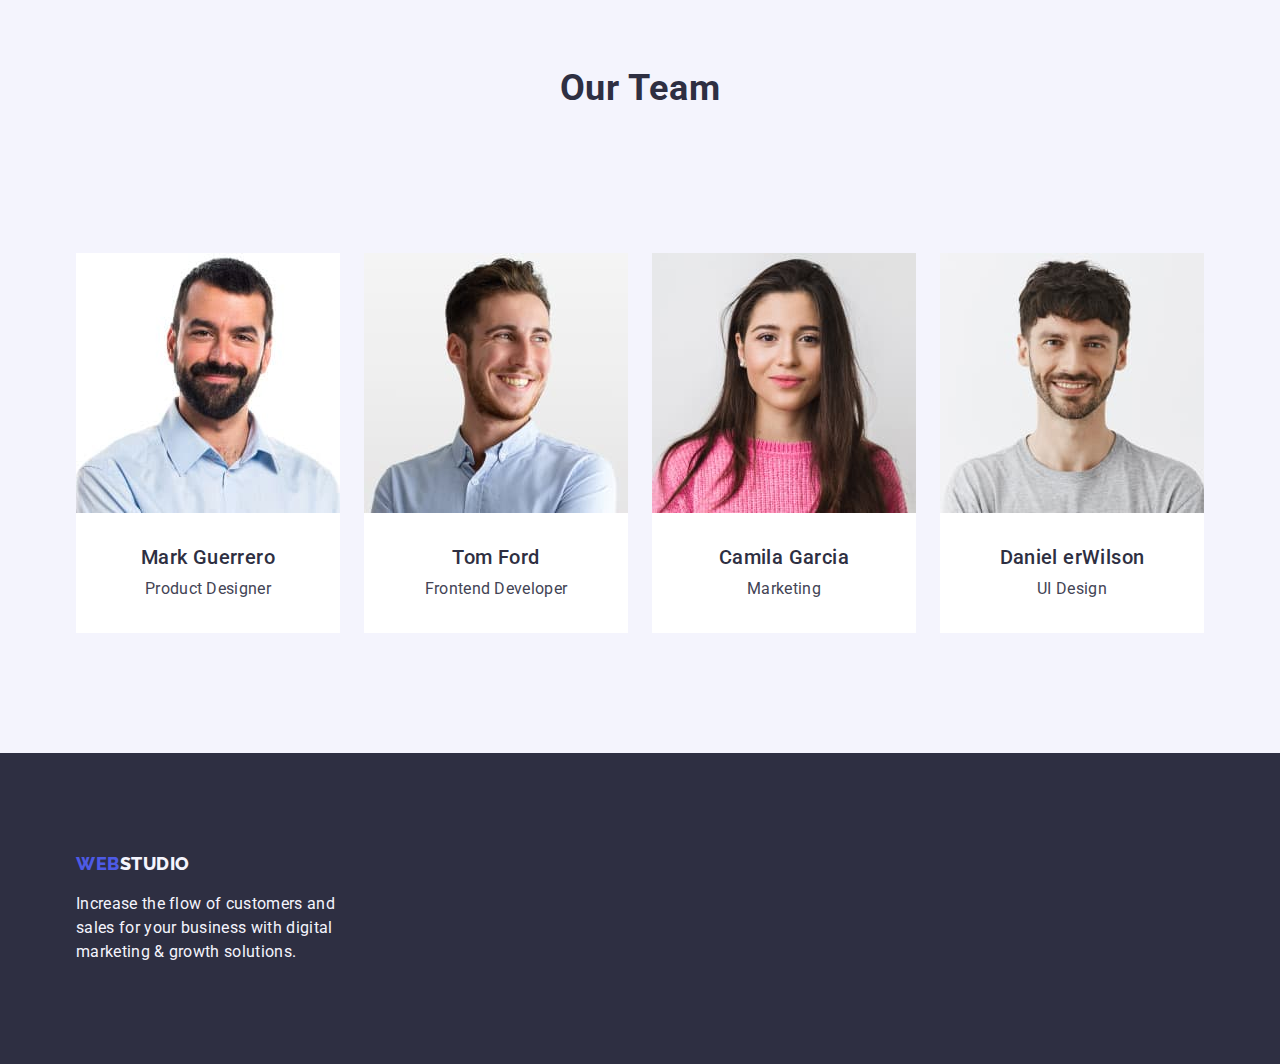
==== commit d940c548: "Corrected 1-3 sections" ====
--- a/index.html
+++ b/index.html
@@ -103,7 +103,7 @@
       <section class="main-advantages-section section">
         <div class="container">
           <h2 class="visually-hidden">Advantages</h2>
-          <ul class="list placement-in-a-line">
+          <ul class="list placement-in-a-line advantages-gap">
             <li class="advantages-card">
               <h3 class="advantages-title">Strategy</h3>
               <p class="advantages-text">
@@ -147,7 +147,7 @@
       <section class="main-opportunities-section section">
         <div class="container">
           <h2 class="opportunities-title">What are we doing</h2>
-          <ul class="list placement-in-a-line">
+          <ul class="list placement-in-a-line advantages-gap">
             <li class="opportunities-card">
               <img
                 src="./images/main-images/rectangle171.jpg"
@@ -164,7 +164,7 @@
               />
             </li>
 
-            <li class="opportunities-card liend">
+            <li class="opportunities-card">
               <img
                 src="./images/main-images/rectangle173.jpg"
                 alt="mobile synchronized with the computer"
--- a/css/style.css
+++ b/css/style.css
@@ -85,11 +85,11 @@
 */
 
 .top-line {
-  border-bottom: 1px solid var(--cornflower);
+  border-bottom: 1px solid #e7e9fc;
 }
 
 .nav {
-  margin-right: 245px;
+  margin-right: 332px;
   align-items: center;
 }
 
@@ -111,10 +111,10 @@
 
 .navigation-box {
   padding: 24px 0;
+  gap: 40px;
 }
 
 .text-link {
-  margin-right: 40px;
   padding: 24px 0;
   font-weight: 500;
   font-size: 16px;
@@ -138,8 +138,11 @@
   font-style: normal;
 }
 
+.contact-nav {
+  gap: 40px;
+}
+
 .contact-box {
-  margin-left: 40px;
   font-size: 16px;
   line-height: 1.5;
   letter-spacing: 0.02em;
@@ -210,13 +213,16 @@
   padding: 120px 0;
 }
 
+.advantages-gap {
+  gap: 24px;
+}
+
 .advantages-card {
-  width: 264px;
-  margin-right: 24px;
+  width: calc((100% - 72px) / 4);
 }
 
 .advantages-title {
-  margin-top: 8px;
+  margin-bottom: 8px;
   font-weight: 500;
   font-size: 20px;
   line-height: 1.2;
@@ -231,7 +237,17 @@
   color: var(--slate);
 }
 
+/* 
+=============================================
+   3. What are we doing
+=============================================
+*/
+.main-opportunities-section {
+  padding-bottom: 120px;
+}
+
 .opportunities-title {
+  margin-bottom: 72px;
   font-size: 36px;
   line-height: 1.11;
   text-align: center;
@@ -240,17 +256,7 @@
   color: var(--navy-blue);
 }
 
-/* 
-=============================================
-   3. What are we doing
-=============================================
-*/
-.main-opportunities-section {
-  padding-bottom: 120px;
-}
-
 .opportunities-card {
-  margin-top: 72px;
   margin-right: 24px;
 }
 
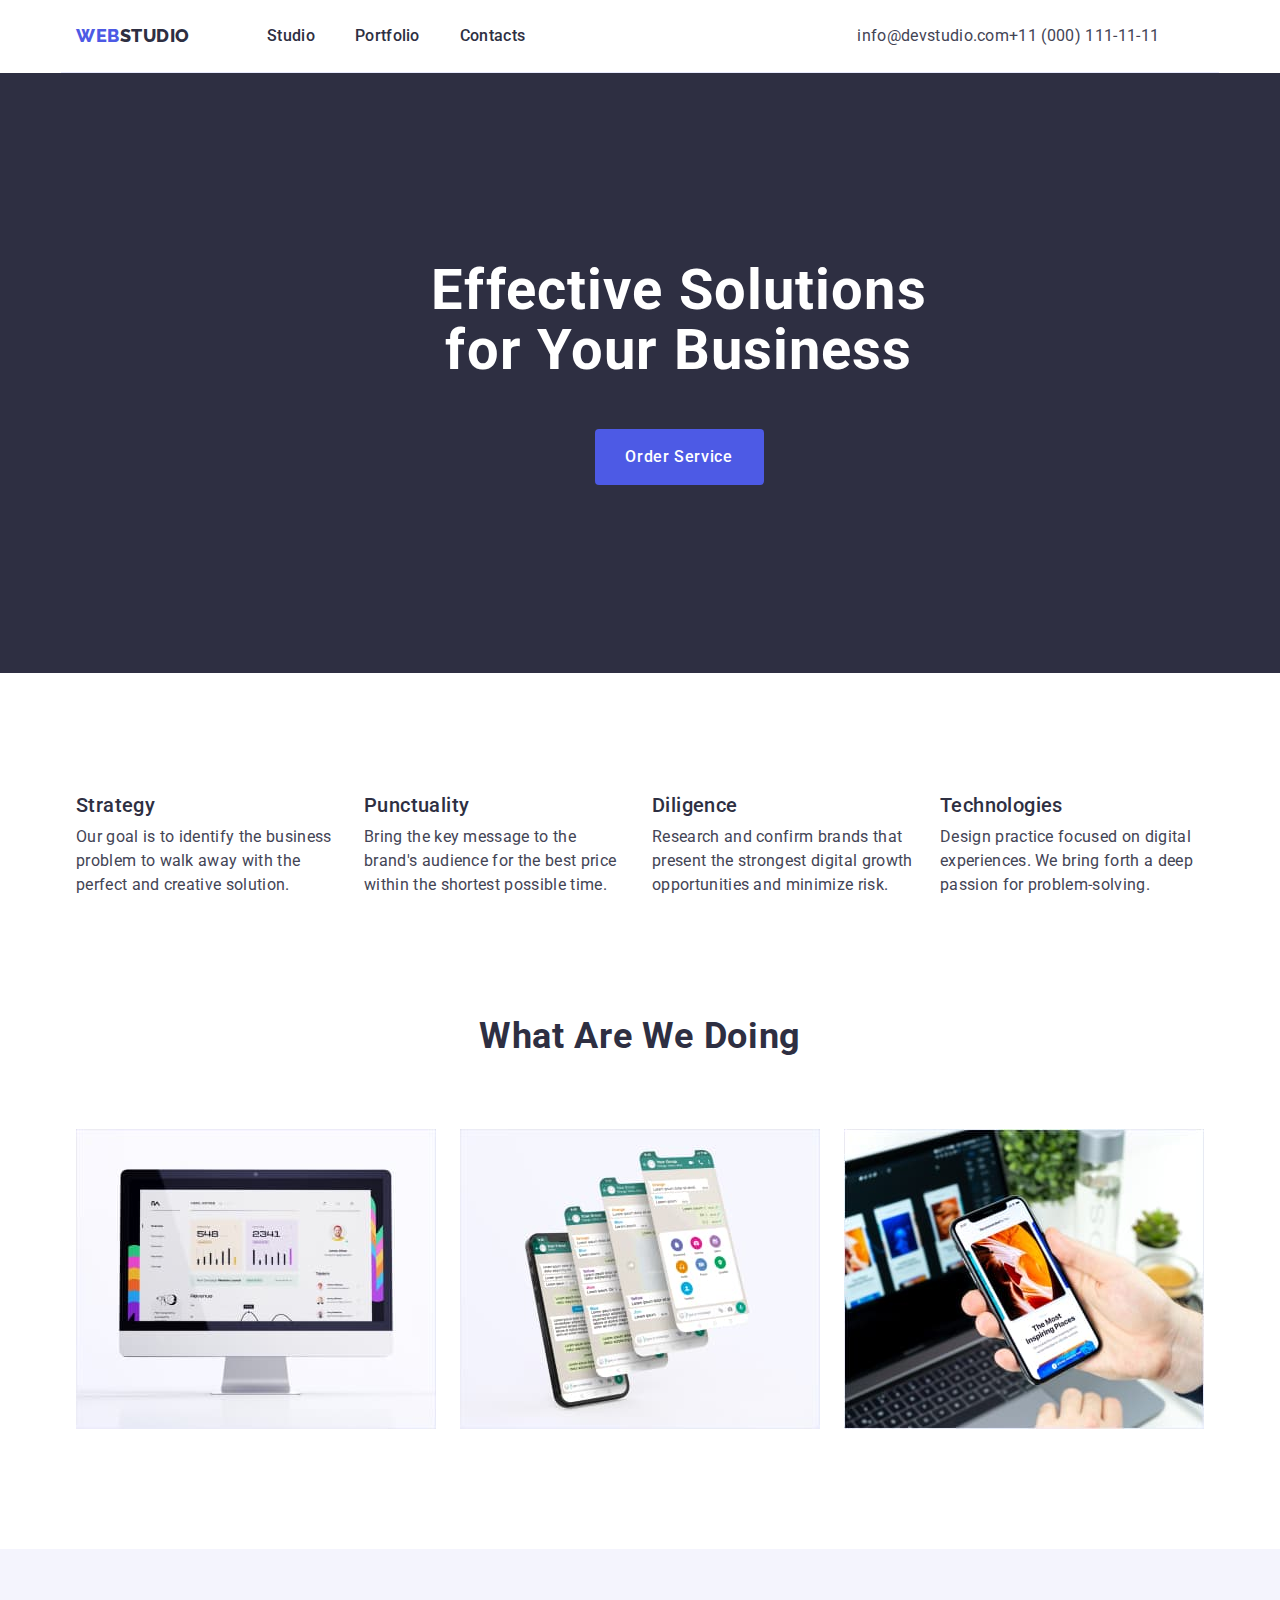
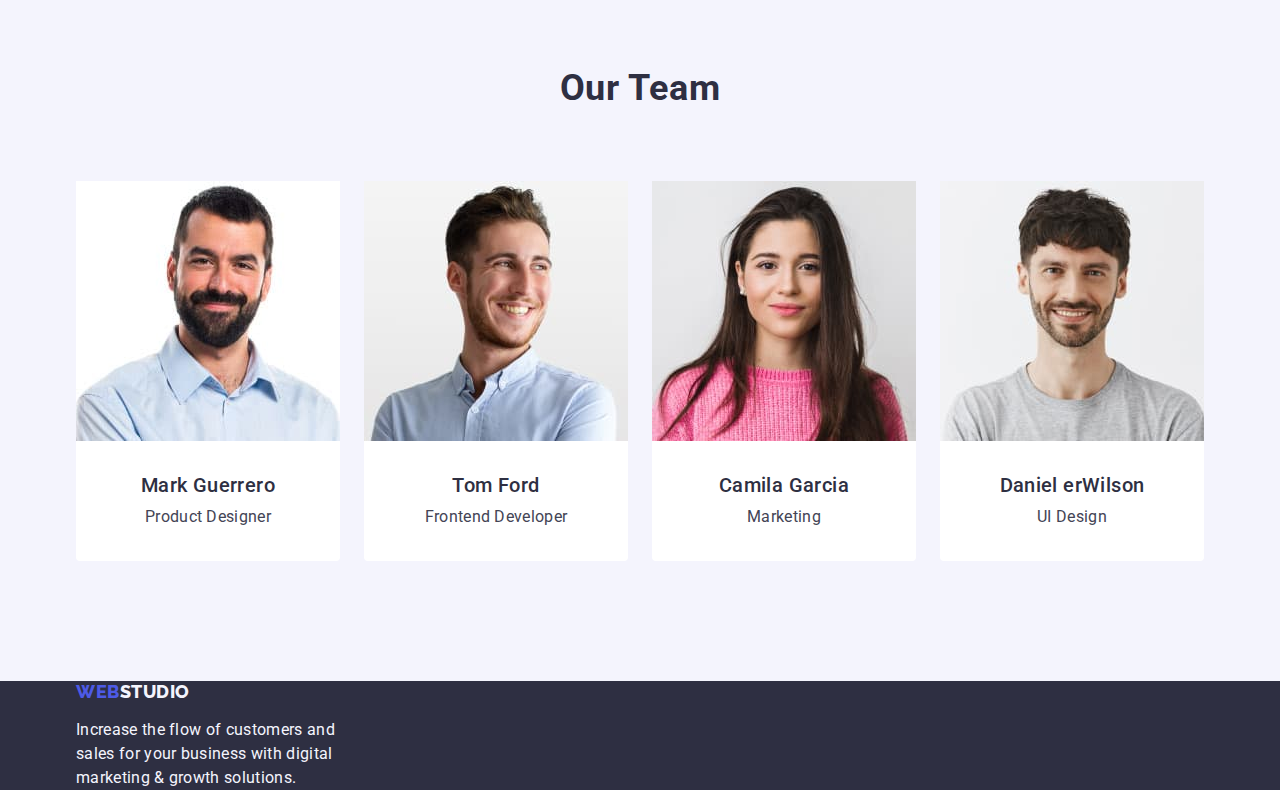
==== commit dda45ac3: "Finished correct" ====
--- a/index.html
+++ b/index.html
@@ -183,15 +183,17 @@
       <section class="main-section-team section">
         <div class="container">
           <h2 class="opportunities-title">Our Team</h2>
-          <ul class="list placement-in-a-line">
+          <ul class="list placement-in-a-line advantages-gap">
             <li class="card">
               <img
                 src="./images/main-images/img01.jpg"
                 alt="M.Guerrero's photo"
                 width="264"
               />
-              <h3 class="card-name">Mark Guerrero</h3>
-              <p class="card-text">Product Designer</p>
+              <div class="description-card">
+                <h3 class="card-name">Mark Guerrero</h3>
+                <p class="card-text">Product Designer</p>
+              </div>
             </li>
 
             <li class="card">
@@ -200,8 +202,10 @@
                 alt="T.Ford's photo"
                 width="264"
               />
-              <h3 class="card-name">Tom Ford</h3>
-              <p class="card-text">Frontend Developer</p>
+              <div class="description-card">
+                <h3 class="card-name">Tom Ford</h3>
+                <p class="card-text">Frontend Developer</p>
+              </div>
             </li>
 
             <li class="card">
@@ -210,8 +214,10 @@
                 alt="C.Garcia's photo"
                 width="264"
               />
-              <h3 class="card-name">Camila Garcia</h3>
-              <p class="card-text">Marketing</p>
+              <div class="description-card">
+                <h3 class="card-name">Camila Garcia</h3>
+                <p class="card-text">Marketing</p>
+              </div>
             </li>
 
             <li class="card liend">
@@ -220,8 +226,10 @@
                 alt="D.Wilson's photo"
                 width="264"
               />
-              <h3 class="card-name">Daniel erWilson</h3>
-              <p class="card-text">UI Design</p>
+              <div class="description-card">
+                <h3 class="card-name">Daniel erWilson</h3>
+                <p class="card-text">UI Design</p>
+              </div>
             </li>
           </ul>
         </div>
@@ -235,7 +243,7 @@
     -->
     <footer class="footer-box section">
       <div class="container">
-        <a class="link logo" href="./index.html">
+        <a class="link logo logo-footer" href="./index.html">
           Web<span class="logo-studio-footer">Studio</span>
         </a>
 
--- a/css/style.css
+++ b/css/style.css
@@ -256,10 +256,6 @@
   color: var(--navy-blue);
 }
 
-.opportunities-card {
-  margin-right: 24px;
-}
-
 /* 
 =============================================
    4. Our Team
@@ -272,20 +268,22 @@
 }
 
 .card {
-  margin-top: 72px;
-  margin-right: 24px;
-  padding-bottom: 32px;
   text-align: center;
   background-color: var(--white);
+  border-radius: 0px 0px 4px 4px;
+}
+
+.description-card {
+  padding: 32px 0;
 }
 
 .card-name {
-  margin-top: 32px;
   margin-bottom: 8px;
   font-size: 20px;
   font-weight: 500;
   line-height: 1.2;
   letter-spacing: 0.02em;
+  text-align: center;
   color: var(--navy-blue);
 }
 
@@ -293,6 +291,7 @@
   font-size: 16px;
   line-height: 1.5;
   letter-spacing: 0.02em;
+  text-align: center;
   color: var(--slate);
 }
 
@@ -301,14 +300,18 @@
    Portfolio
 =============================================
 */
+.portfolio {
+  padding-top: 96px;
+  padding-bottom: 120px;
+}
+
 .filter-button-box {
-  padding-top: 96px;
-  padding-bottom: 72px;
-  padding-left: 271px;
+  margin-bottom: 72px;
+  gap: 24px;
+  justify-content: center;
 }
 
 .portfolio-button {
-  margin-right: 24px;
   padding: 12px 24px 12px 24px;
   font-family: "Roboto", sans-serif;
   font-weight: 500;
@@ -326,20 +329,17 @@
   color: var(--white);
   background-color: var(--ocean);
   cursor: pointer;
+  border: 1px solid transparent;
 }
 
 .project-cards {
   flex-wrap: wrap;
-}
-
-.card-of-project {
-  margin-bottom: 48px;
-  gap: 24px;
-}
-
-.description-card {
-  padding-top: 32px;
-  padding-bottom: 32px;
+  column-gap: 24px;
+  row-gap: 48px;
+}
+
+.description-project-card {
+  padding: 32px 16px;
   border: 1px solid var(--cornflower);
 }
 
@@ -354,13 +354,26 @@
   color: var(--navy-blue);
 }
 
-/* 
+.card-project-text {
+  font-size: 16px;
+  line-height: 1.5;
+  letter-spacing: 0.02em;
+  color: var(--slate);
+}
+
+padding: 32px 16px
+  /* 
 =============================================
    Footer
 =============================================
 */
-.footer-box {
+  .footer-box {
   padding: 100px 0;
+}
+
+.logo-footer {
+  display: inline-block;
+  margin-bottom: 16px;
 }
 
 .logo-studio-footer {
@@ -373,7 +386,6 @@
 
 .paragraf-box {
   width: 264px;
-  margin-top: 17.5px;
   line-height: 1.5;
   letter-spacing: 0.02em;
   color: var(--cloud);
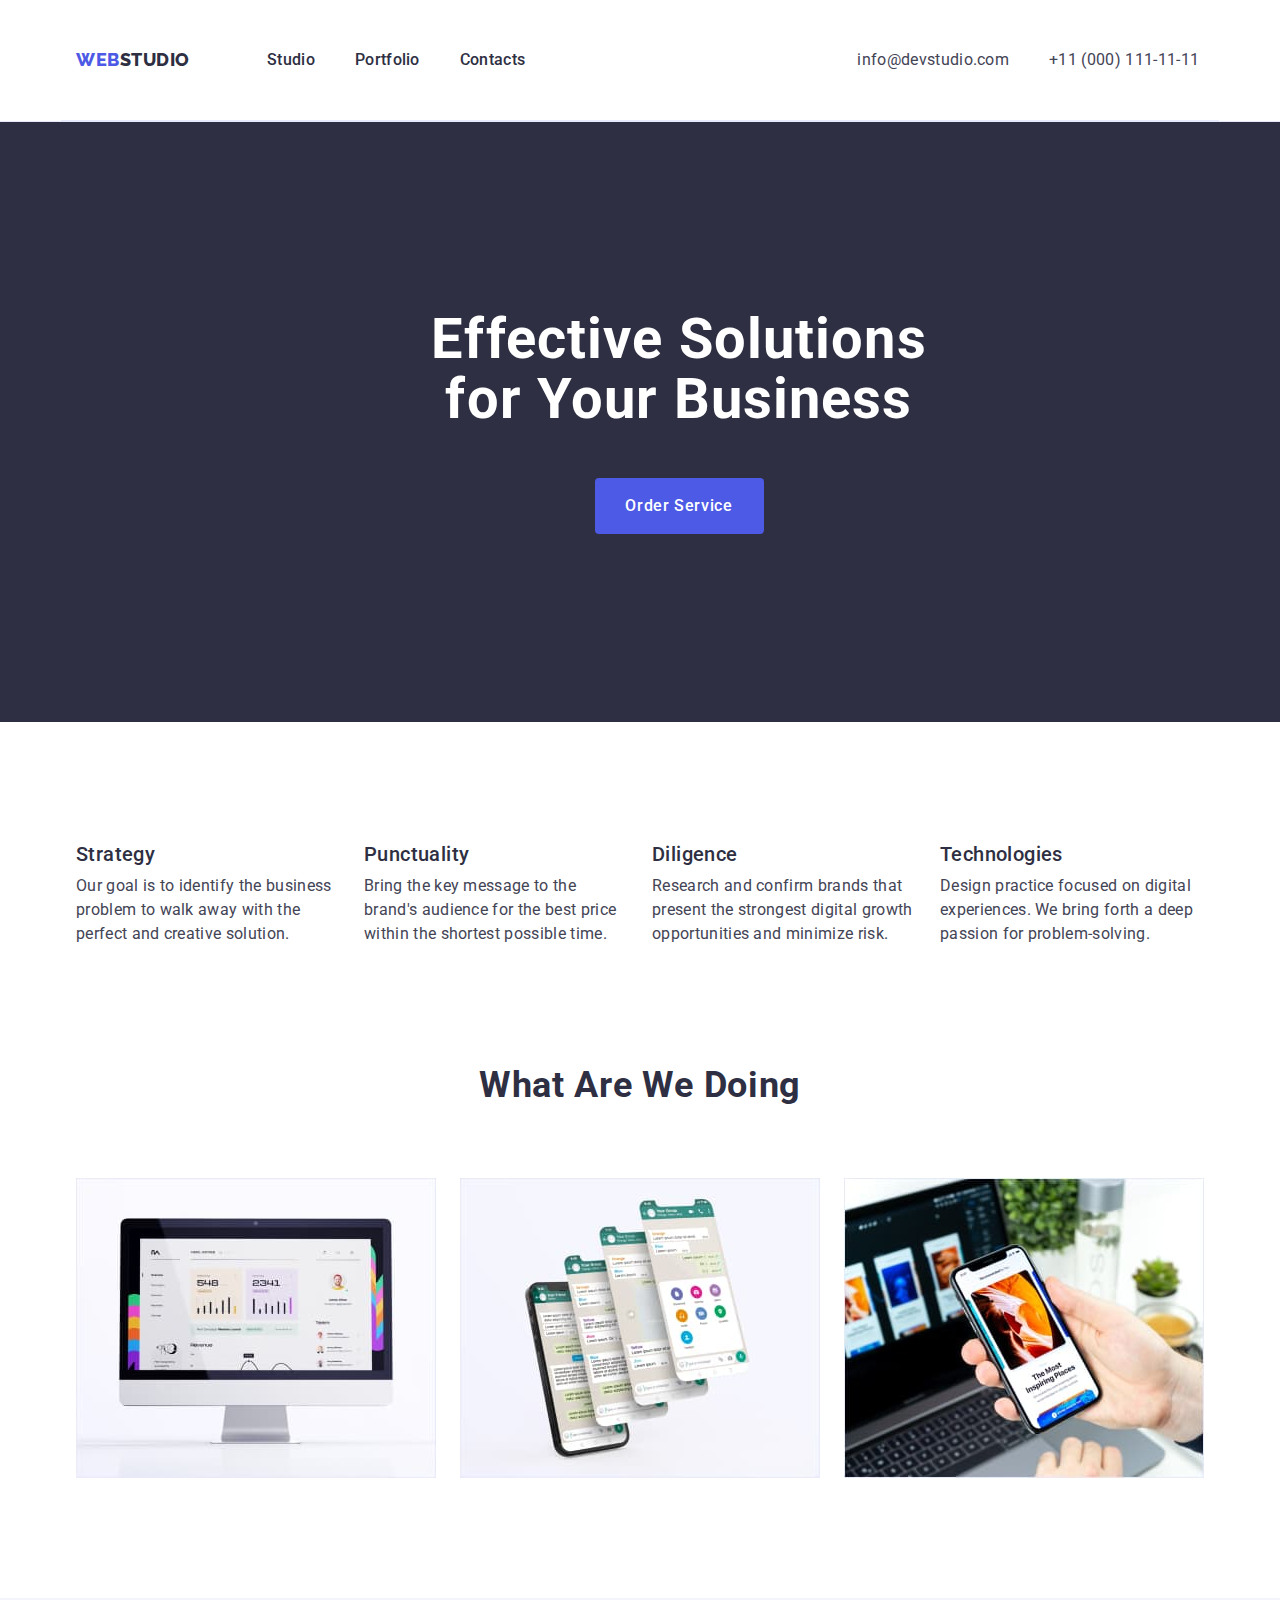
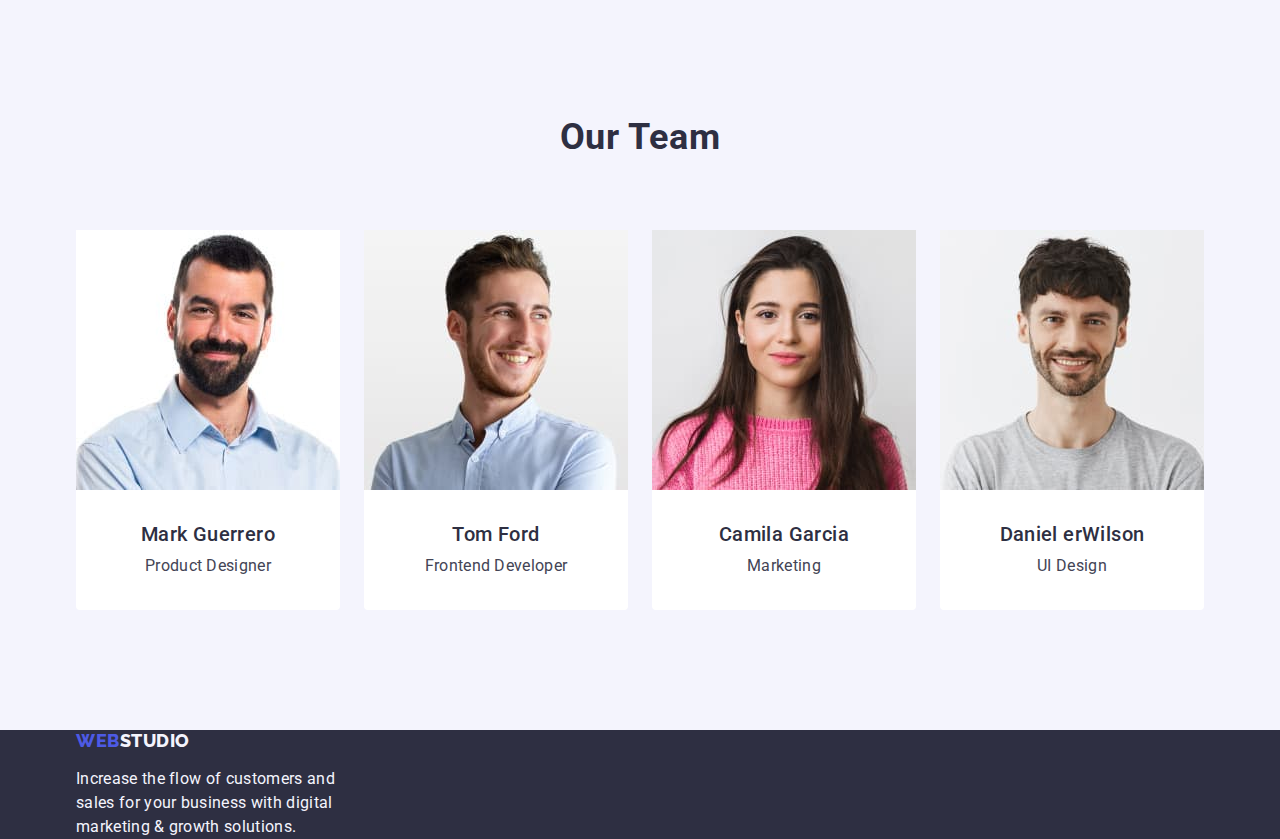
==== commit e38bb658: "Add class in li" ====
--- a/index.html
+++ b/index.html
@@ -38,7 +38,7 @@
   </head>
 
   <body>
-    <header class="section">
+    <header class="top-line section">
       <!--
         ================================
            Top line
@@ -65,7 +65,7 @@
         </nav>
 
         <address class="contacts">
-          <ul class="list placement-in-a-line">
+          <ul class="list placement-in-a-line navigation-box">
             <li>
               <a class="link contact-box" href="mailto:info@devstudio.com">
                 info@devstudio.com
@@ -220,7 +220,7 @@
               </div>
             </li>
 
-            <li class="card liend">
+            <li class="card">
               <img
                 src="./images/main-images/img14.jpg"
                 alt="D.Wilson's photo"
--- a/css/style.css
+++ b/css/style.css
@@ -338,9 +338,13 @@
   row-gap: 48px;
 }
 
+.card-of-project {
+}
+
 .description-project-card {
   padding: 32px 16px;
   border: 1px solid var(--cornflower);
+  border-top: none;
 }
 
 .filter-button-box {
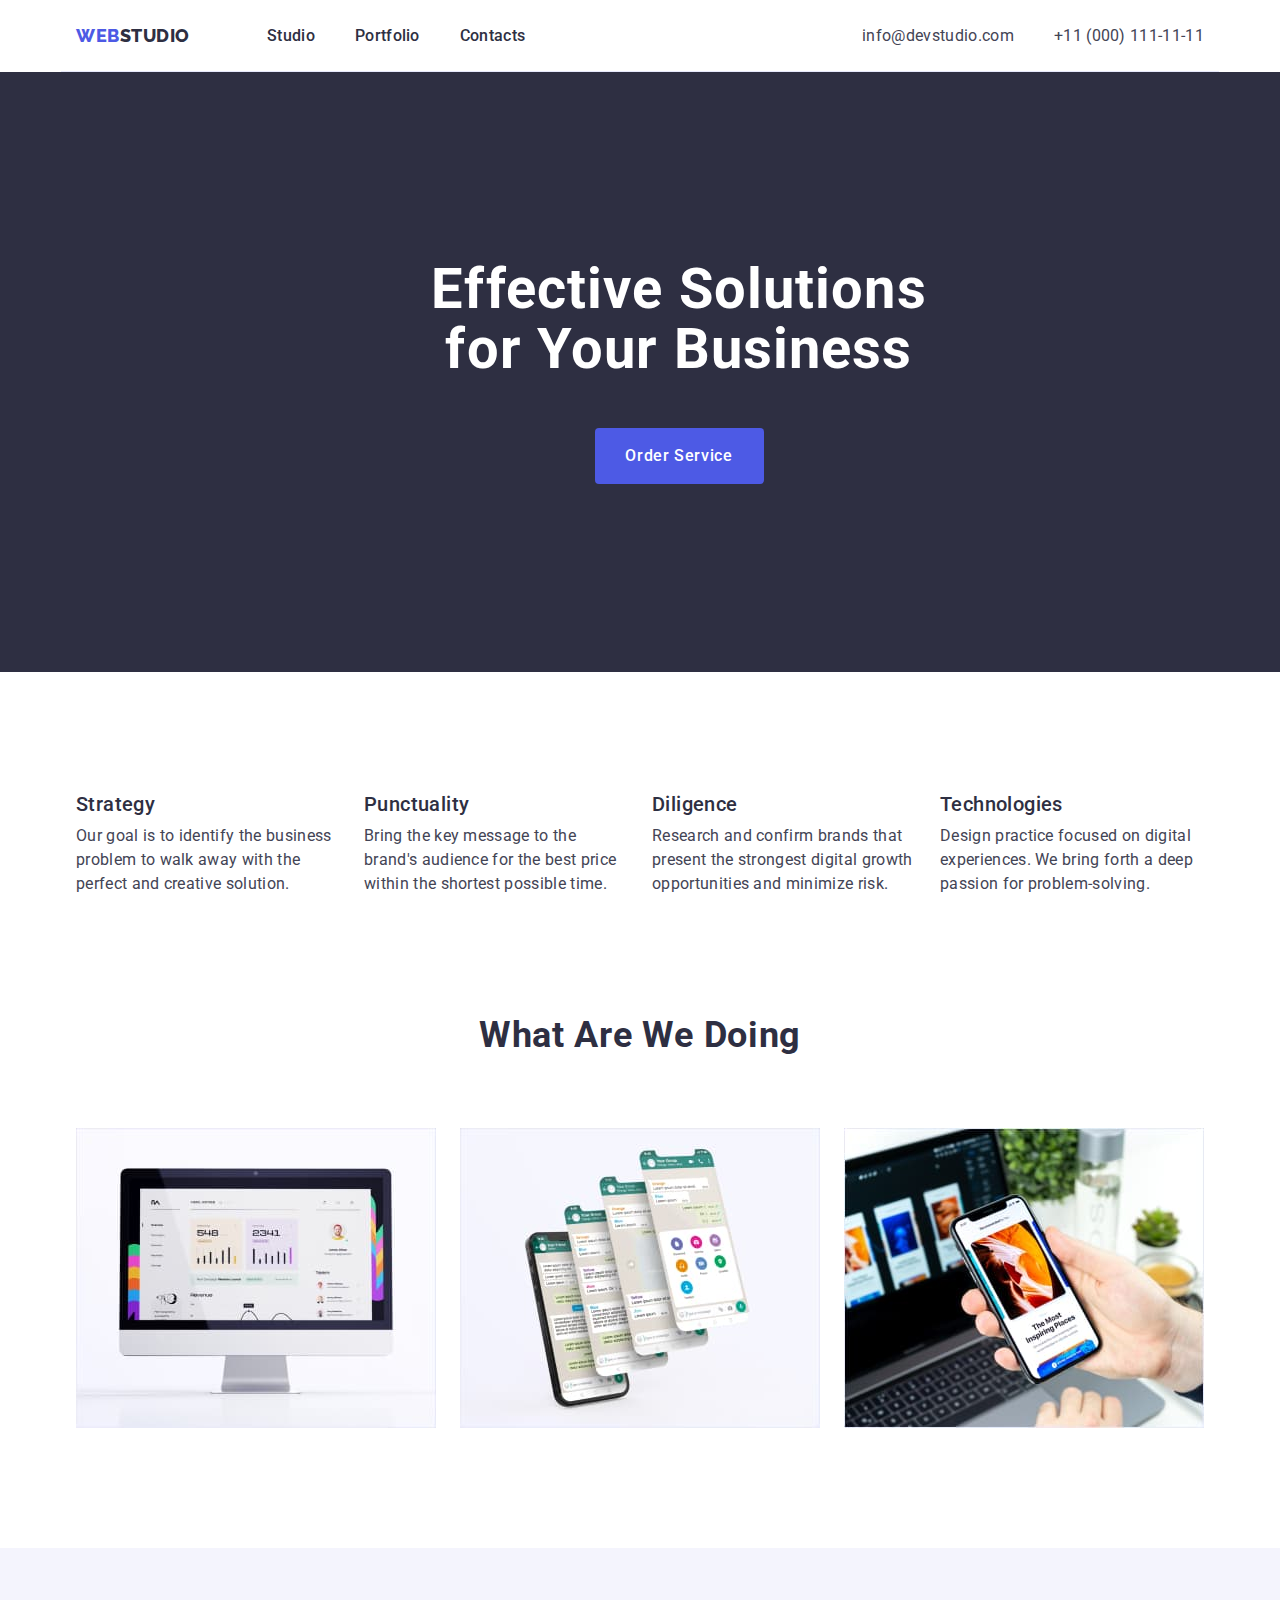
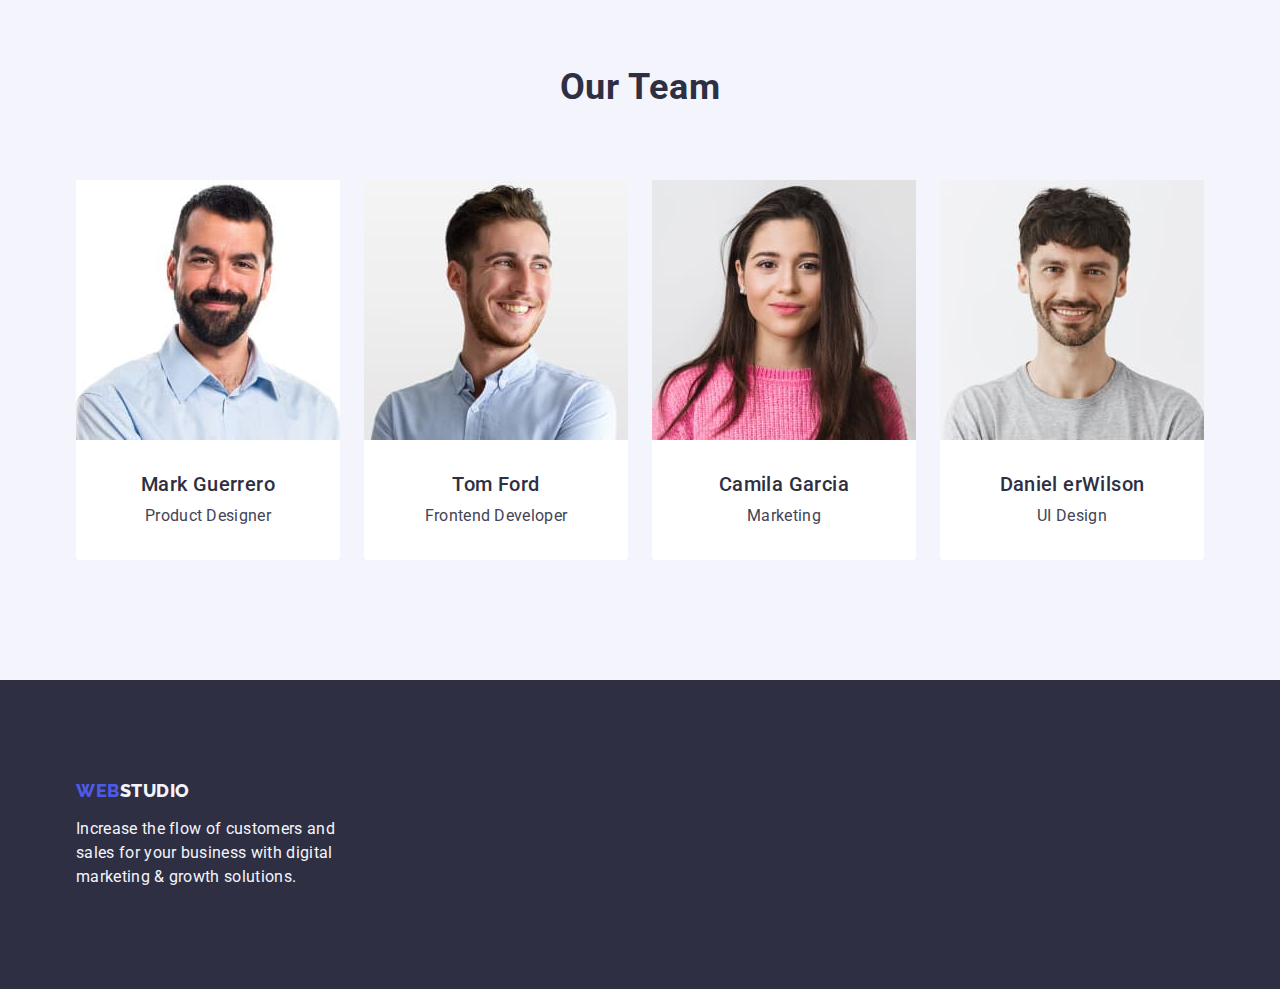
==== commit 1906938c: "Followed the mentor's recommendations" ====
--- a/index.html
+++ b/index.html
@@ -34,11 +34,11 @@
            Page's name
         ================================
       -->
-    <title>Portfolio</title>
+    <title>Studio</title>
   </head>
 
   <body>
-    <header class="top-line section">
+    <header class="section">
       <!--
         ================================
            Top line
--- a/css/style.css
+++ b/css/style.css
@@ -62,6 +62,7 @@
 
 img {
   display: block;
+  max-width: 100%;
 }
 
 .visually-hidden {
@@ -85,11 +86,14 @@
 */
 
 .top-line {
+  display: flex;
+  height: 72px;
+  align-items: center;
+  justify-content: space-between;
   border-bottom: 1px solid #e7e9fc;
 }
 
 .nav {
-  margin-right: 332px;
   align-items: center;
 }
 
@@ -110,11 +114,11 @@
 }
 
 .navigation-box {
-  padding: 24px 0;
   gap: 40px;
 }
 
 .text-link {
+  display: block;
   padding: 24px 0;
   font-weight: 500;
   font-size: 16px;
@@ -133,8 +137,6 @@
 }
 
 .contacts {
-  margin-top: 24px;
-  margin-bottom: 24px;
   font-style: normal;
 }
 
@@ -365,13 +367,12 @@
   color: var(--slate);
 }
 
-padding: 32px 16px
-  /* 
+/* 
 =============================================
    Footer
 =============================================
 */
-  .footer-box {
+.footer-box {
   padding: 100px 0;
 }
 
